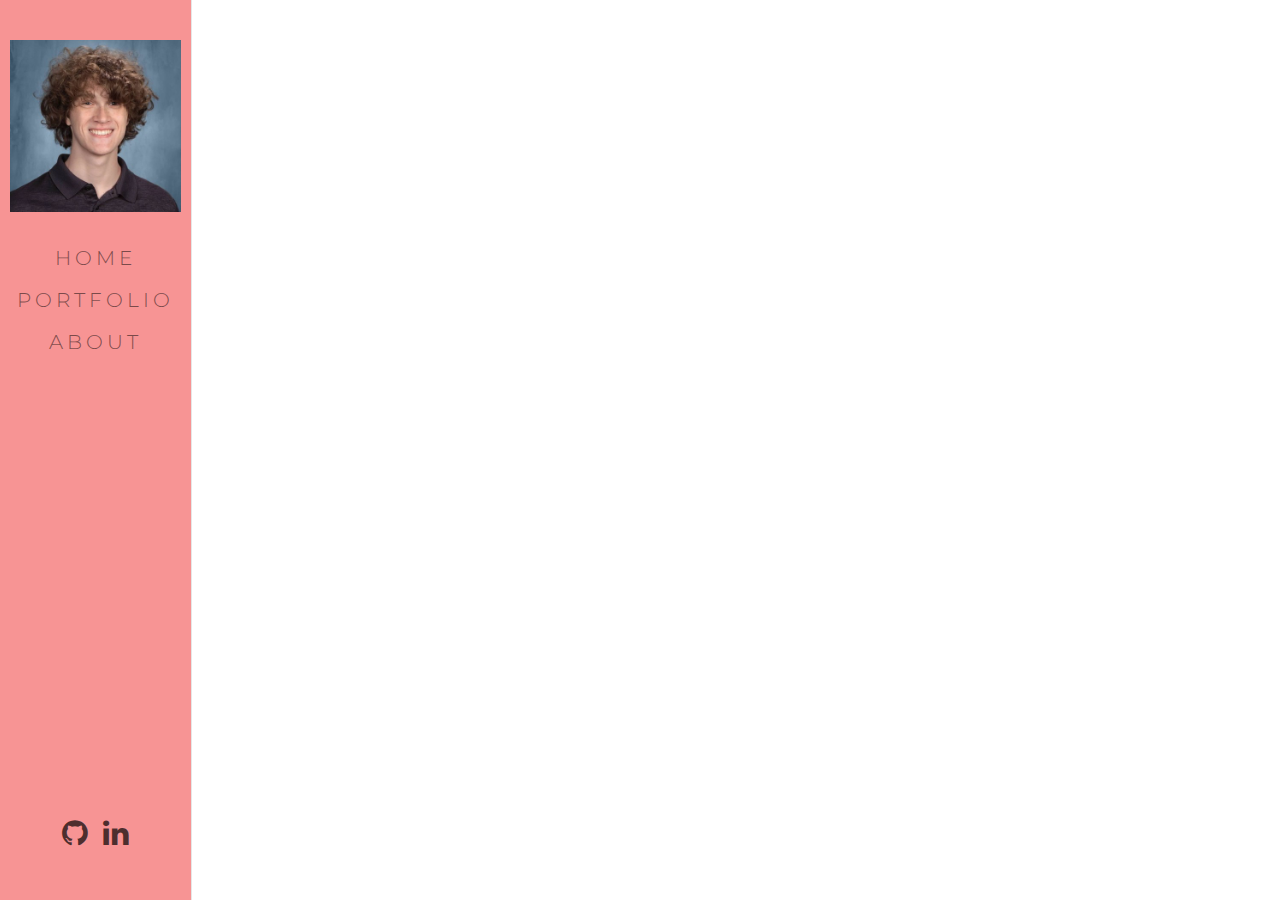
==== 222-project.html @ 2999e1e9 "remove work.html" ====
<!DOCTYPE html>
<!--[if lt IE 7]>      <html class="no-js lt-ie9 lt-ie8 lt-ie7"> <![endif]-->
<!--[if IE 7]>         <html class="no-js lt-ie9 lt-ie8"> <![endif]-->
<!--[if IE 8]>         <html class="no-js lt-ie9"> <![endif]-->
<!--[if gt IE 8]><!-->
<html class="no-js"> <!--<![endif]-->

<head>
    <meta charset="utf-8">
    <meta http-equiv="X-UA-Compatible" content="IE=edge">
    <title>Spencer Smith Portfolio</title>
    <meta name="viewport" content="width=device-width, initial-scale=1">
    <meta name="description" content="" />

    <!-- Facebook and Twitter integration -->
    <meta property="og:title" content="" />
    <meta property="og:image" content="" />
    <meta property="og:url" content="" />
    <meta property="og:site_name" content="" />
    <meta property="og:description" content="" />
    <meta name="twitter:title" content="" />
    <meta name="twitter:image" content="" />
    <meta name="twitter:url" content="" />
    <meta name="twitter:card" content="" />

    <!-- Place favicon.ico and apple-touch-icon.png in the root directory -->
    <link rel="shortcut icon" href="favicon.ico">

    <link href='https://fonts.googleapis.com/css?family=Roboto:400,300,600,400italic,700' rel='stylesheet'
        type='text/css'>
    <link href='https://fonts.googleapis.com/css?family=Montserrat:400,700' rel='stylesheet' type='text/css'>

    <!-- Animate.css -->
    <link rel="stylesheet" href="css/animate.css">
    <!-- Icomoon Icon Fonts-->
    <link rel="stylesheet" href="css/icomoon.css">
    <!-- Bootstrap  -->
    <link rel="stylesheet" href="css/bootstrap.css">
    <!-- Owl Carousel -->
    <link rel="stylesheet" href="css/owl.carousel.min.css">
    <link rel="stylesheet" href="css/owl.theme.default.min.css">
    <!-- Theme style  -->
    <link rel="stylesheet" href="css/style.css">

    <!-- Modernizr JS -->
    <script src="js/modernizr-2.6.2.min.js"></script>
    <!-- FOR IE9 below -->
    <!--[if lt IE 9]>
	<script src="js/respond.min.js"></script>
	<![endif]-->

</head>

<body>

    <div id="fh5co-page">
        <a href="#" class="js-fh5co-nav-toggle fh5co-nav-toggle"><i></i></a>
        <aside id="fh5co-aside" role="complementary" class="border js-fullheight">

            <h1 id="ssmith-photo"><a href="index.html"><img src="images/ssmith.jpg" width="90%"
                        alt="Spencer Smith Photo"></a>
            </h1>
            <nav id="fh5co-main-menu" role="navigation">
                <ul>
                    <li><a href="index.html">Home</a></li>
                    <li><a href="portfolio.html">Portfolio</a></li>
                    <li><a href="about.html">About</a></li>
                </ul>
            </nav>

            <div class="fh5co-footer">
                <ul>
                    <li><a href="https://github.com/spencersmith24" target="_blank"><i class="icon-github"></i></a></li>
                    <li><a href="https://www.linkedin.com/in/spencersmith24/" target="_blank"><i
                                class="icon-linkedin"></i></a></li>
                </ul>
            </div>

        </aside>

        <div id="fh5co-main">

            <div class="fh5co-narrow-content">
                <div class="row">

                    <div class="col-md-12 animate-box" data-animate-effect="fadeInLeft">
                        <figure class="text-center">
                            <div class="scroll-container">
                                <video width="100%" height="100%" controls>
                                    <source src="roomAnimation/spencer_smith_art210_final_video.mp4" type="video/mp4">
                            </div>
                        </figure>
                    </div>

                    <div class="col-md-8 col-md-offset-2 animate-box" data-animate-effect="fadeInLeft">

                        <div class="col-md-9 col-md-push-3">
                            <h1>ART210 Room Animation</h1>
                            <p>This is a simple animation made using Maya and Premiere Pro.</p>

                            <p>The camera enters the room through the window, showcasing the desk. On the desk is a
                                penicl holder, a lamp, a succulent, and a lightsaber.</p>
                        </div>

                        <div class="col-md-3 col-md-pull-9 fh5co-services">
                            <h3>Services</h3>
                            <ul>
                                <li>3D Modeling</li>
                                <li>Animation</li>
                                <li>Texturing</li>
                            </ul>
                        </div>

                    </div>
                </div>

                <div class="row work-pagination animate-box" data-animate-effect="fadeInLeft">
                    <div class="col-md-8 col-md-offset-2 col-sm-12 col-sm-offset-0">

                        <div class="col-md-4 col-sm-4 col-xs-4 text-center">
                            <a href="#"><i class="icon-long-arrow-left"></i> <span>Previous Project</span></a>
                        </div>
                        <div class="col-md-4 col-sm-4 col-xs-4 text-center">
                            <a href="#"><i class="icon-th-large"></i></a>
                        </div>
                        <div class="col-md-4 col-sm-4 col-xs-4 text-center">
                            <a href="#"><span>Next Project</span> <i class="icon-long-arrow-right"></i></a>
                        </div>
                    </div>
                </div>

            </div>
        </div>
    </div>

    <!-- jQuery -->
    <script src="js/jquery.min.js"></script>
    <!-- jQuery Easing -->
    <script src="js/jquery.easing.1.3.js"></script>
    <!-- Bootstrap -->
    <script src="js/bootstrap.min.js"></script>
    <!-- Carousel -->
    <script src="js/owl.carousel.min.js"></script>
    <!-- Stellar -->
    <script src="js/jquery.stellar.min.js"></script>
    <!-- Waypoints -->
    <script src="js/jquery.waypoints.min.js"></script>
    <!-- Counters -->
    <script src="js/jquery.countTo.js"></script>


    <!-- MAIN JS -->
    <script src="js/main.js"></script>

</body>

</html>
---- css/icomoon.css ----
@font-face {
    font-family: 'icomoon';
    src:    url('../fonts/icomoon/icomoon.eot?195opb');
    src:    url('../fonts/icomoon/icomoon.eot?195opb#iefix') format('embedded-opentype'),
        url('../fonts/icomoon/icomoon.ttf?195opb') format('truetype'),
        url('../fonts/icomoon/icomoon.woff?195opb') format('woff'),
        url('../fonts/icomoon/icomoon.svg?195opb#icomoon') format('svg');
    font-weight: normal;
    font-style: normal;
}

[class^="icon-"], [class*=" icon-"] {
    /* use !important to prevent issues with browser extensions that change fonts */
    font-family: 'icomoon' !important;
    speak: none;
    font-style: normal;
    font-weight: normal;
    font-variant: normal;
    text-transform: none;
    line-height: 1;

    /* Better Font Rendering =========== */
    -webkit-font-smoothing: antialiased;
    -moz-osx-font-smoothing: grayscale;
}

.icon-glass:before {
    content: "\f000";
}
.icon-music:before {
    content: "\f001";
}
.icon-search:before {
    content: "\f002";
}
.icon-envelope-o:before {
    content: "\f003";
}
.icon-heart:before {
    content: "\f004";
}
.icon-star:before {
    content: "\f005";
}
.icon-star-o:before {
    content: "\f006";
}
.icon-user:before {
    content: "\f007";
}
.icon-film:before {
    content: "\f008";
}
.icon-th-large:before {
    content: "\f009";
}
.icon-th:before {
    content: "\f00a";
}
.icon-th-list:before {
    content: "\f00b";
}
.icon-check:before {
    content: "\f00c";
}
.icon-close:before {
    content: "\f00d";
}
.icon-remove:before {
    content: "\f00d";
}
.icon-times:before {
    content: "\f00d";
}
.icon-search-plus:before {
    content: "\f00e";
}
.icon-search-minus:before {
    content: "\f010";
}
.icon-power-off:before {
    content: "\f011";
}
.icon-signal:before {
    content: "\f012";
}
.icon-cog:before {
    content: "\f013";
}
.icon-gear:before {
    content: "\f013";
}
.icon-trash-o:before {
    content: "\f014";
}
.icon-home:before {
    content: "\f015";
}
.icon-file-o:before {
    content: "\f016";
}
.icon-clock-o:before {
    content: "\f017";
}
.icon-road:before {
    content: "\f018";
}
.icon-download:before {
    content: "\f019";
}
.icon-arrow-circle-o-down:before {
    content: "\f01a";
}
.icon-arrow-circle-o-up:before {
    content: "\f01b";
}
.icon-inbox:before {
    content: "\f01c";
}
.icon-play-circle-o:before {
    content: "\f01d";
}
.icon-repeat:before {
    content: "\f01e";
}
.icon-rotate-right:before {
    content: "\f01e";
}
.icon-refresh:before {
    content: "\f021";
}
.icon-list-alt:before {
    content: "\f022";
}
.icon-lock:before {
    content: "\f023";
}
.icon-flag:before {
    content: "\f024";
}
.icon-headphones:before {
    content: "\f025";
}
.icon-volume-off:before {
    content: "\f026";
}
.icon-volume-down:before {
    content: "\f027";
}
.icon-volume-up:before {
    content: "\f028";
}
.icon-qrcode:before {
    content: "\f029";
}
.icon-barcode:before {
    content: "\f02a";
}
.icon-tag:before {
    content: "\f02b";
}
.icon-tags:before {
    content: "\f02c";
}
.icon-book:before {
    content: "\f02d";
}
.icon-bookmark:before {
    content: "\f02e";
}
.icon-print:before {
    content: "\f02f";
}
.icon-camera:before {
    content: "\f030";
}
.icon-font:before {
    content: "\f031";
}
.icon-bold:before {
    content: "\f032";
}
.icon-italic:before {
    content: "\f033";
}
.icon-text-height:before {
    content: "\f034";
}
.icon-text-width:before {
    content: "\f035";
}
.icon-align-left:before {
    content: "\f036";
}
.icon-align-center:before {
    content: "\f037";
}
.icon-align-right:before {
    content: "\f038";
}
.icon-align-justify:before {
    content: "\f039";
}
.icon-list:before {
    content: "\f03a";
}
.icon-dedent:before {
    content: "\f03b";
}
.icon-outdent:before {
    content: "\f03b";
}
.icon-indent:before {
    content: "\f03c";
}
.icon-video-camera:before {
    content: "\f03d";
}
.icon-image:before {
    content: "\f03e";
}
.icon-photo:before {
    content: "\f03e";
}
.icon-picture-o:before {
    content: "\f03e";
}
.icon-pencil:before {
    content: "\f040";
}
.icon-map-marker:before {
    content: "\f041";
}
.icon-adjust:before {
    content: "\f042";
}
.icon-tint:before {
    content: "\f043";
}
.icon-edit:before {
    content: "\f044";
}
.icon-pencil-square-o:before {
    content: "\f044";
}
.icon-share-square-o:before {
    content: "\f045";
}
.icon-check-square-o:before {
    content: "\f046";
}
.icon-arrows:before {
    content: "\f047";
}
.icon-step-backward:before {
    content: "\f048";
}
.icon-fast-backward:before {
    content: "\f049";
}
.icon-backward:before {
    content: "\f04a";
}
.icon-play:before {
    content: "\f04b";
}
.icon-pause:before {
    content: "\f04c";
}
.icon-stop:before {
    content: "\f04d";
}
.icon-forward:before {
    content: "\f04e";
}
.icon-fast-forward:before {
    content: "\f050";
}
.icon-step-forward:before {
    content: "\f051";
}
.icon-eject:before {
    content: "\f052";
}
.icon-chevron-left:before {
    content: "\f053";
}
.icon-chevron-right:before {
    content: "\f054";
}
.icon-plus-circle:before {
    content: "\f055";
}
.icon-minus-circle:before {
    content: "\f056";
}
.icon-times-circle:before {
    content: "\f057";
}
.icon-check-circle:before {
    content: "\f058";
}
.icon-question-circle:before {
    content: "\f059";
}
.icon-info-circle:before {
    content: "\f05a";
}
.icon-crosshairs:before {
    content: "\f05b";
}
.icon-times-circle-o:before {
    content: "\f05c";
}
.icon-check-circle-o:before {
    content: "\f05d";
}
.icon-ban:before {
    content: "\f05e";
}
.icon-arrow-left:before {
    content: "\f060";
}
.icon-arrow-right:before {
    content: "\f061";
}
.icon-arrow-up:before {
    content: "\f062";
}
.icon-arrow-down:before {
    content: "\f063";
}
.icon-mail-forward:before {
    content: "\f064";
}
.icon-share:before {
    content: "\f064";
}
.icon-expand:before {
    content: "\f065";
}
.icon-compress:before {
    content: "\f066";
}
.icon-plus:before {
    content: "\f067";
}
.icon-minus:before {
    content: "\f068";
}
.icon-asterisk:before {
    content: "\f069";
}
.icon-exclamation-circle:before {
    content: "\f06a";
}
.icon-gift:before {
    content: "\f06b";
}
.icon-leaf:before {
    content: "\f06c";
}
.icon-fire:before {
    content: "\f06d";
}
.icon-eye:before {
    content: "\f06e";
}
.icon-eye-slash:before {
    content: "\f070";
}
.icon-exclamation-triangle:before {
    content: "\f071";
}
.icon-warning:before {
    content: "\f071";
}
.icon-plane:before {
    content: "\f072";
}
.icon-calendar:before {
    content: "\f073";
}
.icon-random:before {
    content: "\f074";
}
.icon-comment:before {
    content: "\f075";
}
.icon-magnet:before {
    content: "\f076";
}
.icon-chevron-up:before {
    content: "\f077";
}
.icon-chevron-down:before {
    content: "\f078";
}
.icon-retweet:before {
    content: "\f079";
}
.icon-shopping-cart:before {
    content: "\f07a";
}
.icon-folder:before {
    content: "\f07b";
}
.icon-folder-open:before {
    content: "\f07c";
}
.icon-arrows-v:before {
    content: "\f07d";
}
.icon-arrows-h:before {
    content: "\f07e";
}
.icon-bar-chart:before {
    content: "\f080";
}
.icon-bar-chart-o:before {
    content: "\f080";
}
.icon-twitter-square:before {
    content: "\f081";
}
.icon-facebook-square:before {
    content: "\f082";
}
.icon-camera-retro:before {
    content: "\f083";
}
.icon-key:before {
    content: "\f084";
}
.icon-cogs:before {
    content: "\f085";
}
.icon-gears:before {
    content: "\f085";
}
.icon-comments:before {
    content: "\f086";
}
.icon-thumbs-o-up:before {
    content: "\f087";
}
.icon-thumbs-o-down:before {
    content: "\f088";
}
.icon-star-half:before {
    content: "\f089";
}
.icon-heart-o:before {
    content: "\f08a";
}
.icon-sign-out:before {
    content: "\f08b";
}
.icon-linkedin-square:before {
    content: "\f08c";
}
.icon-thumb-tack:before {
    content: "\f08d";
}
.icon-external-link:before {
    content: "\f08e";
}
.icon-sign-in:before {
    content: "\f090";
}
.icon-trophy:before {
    content: "\f091";
}
.icon-github-square:before {
    content: "\f092";
}
.icon-upload:before {
    content: "\f093";
}
.icon-lemon-o:before {
    content: "\f094";
}
.icon-phone:before {
    content: "\f095";
}
.icon-square-o:before {
    content: "\f096";
}
.icon-bookmark-o:before {
    content: "\f097";
}
.icon-phone-square:before {
    content: "\f098";
}
.icon-twitter:before {
    content: "\f099";
}
.icon-facebook:before {
    content: "\f09a";
}
.icon-facebook-f:before {
    content: "\f09a";
}
.icon-github:before {
    content: "\f09b";
}
.icon-unlock:before {
    content: "\f09c";
}
.icon-credit-card:before {
    content: "\f09d";
}
.icon-feed:before {
    content: "\f09e";
}
.icon-rss:before {
    content: "\f09e";
}
.icon-hdd-o:before {
    content: "\f0a0";
}
.icon-bullhorn:before {
    content: "\f0a1";
}
.icon-bell-o:before {
    content: "\f0a2";
}
.icon-certificate:before {
    content: "\f0a3";
}
.icon-hand-o-right:before {
    content: "\f0a4";
}
.icon-hand-o-left:before {
    content: "\f0a5";
}
.icon-hand-o-up:before {
    content: "\f0a6";
}
.icon-hand-o-down:before {
    content: "\f0a7";
}
.icon-arrow-circle-left:before {
    content: "\f0a8";
}
.icon-arrow-circle-right:before {
    content: "\f0a9";
}
.icon-arrow-circle-up:before {
    content: "\f0aa";
}
.icon-arrow-circle-down:before {
    content: "\f0ab";
}
.icon-globe:before {
    content: "\f0ac";
}
.icon-wrench:before {
    content: "\f0ad";
}
.icon-tasks:before {
    content: "\f0ae";
}
.icon-filter:before {
    content: "\f0b0";
}
.icon-briefcase:before {
    content: "\f0b1";
}
.icon-arrows-alt:before {
    content: "\f0b2";
}
.icon-group:before {
    content: "\f0c0";
}
.icon-users:before {
    content: "\f0c0";
}
.icon-chain:before {
    content: "\f0c1";
}
.icon-link:before {
    content: "\f0c1";
}
.icon-cloud:before {
    content: "\f0c2";
}
.icon-flask:before {
    content: "\f0c3";
}
.icon-cut:before {
    content: "\f0c4";
}
.icon-scissors:before {
    content: "\f0c4";
}
.icon-copy:before {
    content: "\f0c5";
}
.icon-files-o:before {
    content: "\f0c5";
}
.icon-paperclip:before {
    content: "\f0c6";
}
.icon-floppy-o:before {
    content: "\f0c7";
}
.icon-save:before {
    content: "\f0c7";
}
.icon-square:before {
    content: "\f0c8";
}
.icon-bars:before {
    content: "\f0c9";
}
.icon-navicon:before {
    content: "\f0c9";
}
.icon-reorder:before {
    content: "\f0c9";
}
.icon-list-ul:before {
    content: "\f0ca";
}
.icon-list-ol:before {
    content: "\f0cb";
}
.icon-strikethrough:before {
    content: "\f0cc";
}
.icon-underline:before {
    content: "\f0cd";
}
.icon-table:before {
    content: "\f0ce";
}
.icon-magic:before {
    content: "\f0d0";
}
.icon-truck:before {
    content: "\f0d1";
}
.icon-pinterest:before {
    content: "\f0d2";
}
.icon-pinterest-square:before {
    content: "\f0d3";
}
.icon-google-plus-square:before {
    content: "\f0d4";
}
.icon-google-plus:before {
    content: "\f0d5";
}
.icon-money:before {
    content: "\f0d6";
}
.icon-caret-down:before {
    content: "\f0d7";
}
.icon-caret-up:before {
    content: "\f0d8";
}
.icon-caret-left:before {
    content: "\f0d9";
}
.icon-caret-right:before {
    content: "\f0da";
}
.icon-columns:before {
    content: "\f0db";
}
.icon-sort:before {
    content: "\f0dc";
}
.icon-unsorted:before {
    content: "\f0dc";
}
.icon-sort-desc:before {
    content: "\f0dd";
}
.icon-sort-down:before {
    content: "\f0dd";
}
.icon-sort-asc:before {
    content: "\f0de";
}
.icon-sort-up:before {
    content: "\f0de";
}
.icon-envelope:before {
    content: "\f0e0";
}
.icon-linkedin:before {
    content: "\f0e1";
}
.icon-rotate-left:before {
    content: "\f0e2";
}
.icon-undo:before {
    content: "\f0e2";
}
.icon-gavel:before {
    content: "\f0e3";
}
.icon-legal:before {
    content: "\f0e3";
}
.icon-dashboard:before {
    content: "\f0e4";
}
.icon-tachometer:before {
    content: "\f0e4";
}
.icon-comment-o:before {
    content: "\f0e5";
}
.icon-comments-o:before {
    content: "\f0e6";
}
.icon-bolt:before {
    content: "\f0e7";
}
.icon-flash:before {
    content: "\f0e7";
}
.icon-sitemap:before {
    content: "\f0e8";
}
.icon-umbrella:before {
    content: "\f0e9";
}
.icon-clipboard:before {
    content: "\f0ea";
}
.icon-paste:before {
    content: "\f0ea";
}
.icon-lightbulb-o:before {
    content: "\f0eb";
}
.icon-exchange:before {
    content: "\f0ec";
}
.icon-cloud-download:before {
    content: "\f0ed";
}
.icon-cloud-upload:before {
    content: "\f0ee";
}
.icon-user-md:before {
    content: "\f0f0";
}
.icon-stethoscope:before {
    content: "\f0f1";
}
.icon-suitcase:before {
    content: "\f0f2";
}
.icon-bell:before {
    content: "\f0f3";
}
.icon-coffee:before {
    content: "\f0f4";
}
.icon-cutlery:before {
    content: "\f0f5";
}
.icon-file-text-o:before {
    content: "\f0f6";
}
.icon-building-o:before {
    content: "\f0f7";
}
.icon-hospital-o:before {
    content: "\f0f8";
}
.icon-ambulance:before {
    content: "\f0f9";
}
.icon-medkit:before {
    content: "\f0fa";
}
.icon-fighter-jet:before {
    content: "\f0fb";
}
.icon-beer:before {
    content: "\f0fc";
}
.icon-h-square:before {
    content: "\f0fd";
}
.icon-plus-square:before {
    content: "\f0fe";
}
.icon-angle-double-left:before {
    content: "\f100";
}
.icon-angle-double-right:before {
    content: "\f101";
}
.icon-angle-double-up:before {
    content: "\f102";
}
.icon-angle-double-down:before {
    content: "\f103";
}
.icon-angle-left:before {
    content: "\f104";
}
.icon-angle-right:before {
    content: "\f105";
}
.icon-angle-up:before {
    content: "\f106";
}
.icon-angle-down:before {
    content: "\f107";
}
.icon-desktop:before {
    content: "\f108";
}
.icon-laptop:before {
    content: "\f109";
}
.icon-tablet:before {
    content: "\f10a";
}
.icon-mobile:before {
    content: "\f10b";
}
.icon-mobile-phone:before {
    content: "\f10b";
}
.icon-circle-o:before {
    content: "\f10c";
}
.icon-quote-left:before {
    content: "\f10d";
}
.icon-quote-right:before {
    content: "\f10e";
}
.icon-spinner:before {
    content: "\f110";
}
.icon-circle:before {
    content: "\f111";
}
.icon-mail-reply:before {
    content: "\f112";
}
.icon-reply:before {
    content: "\f112";
}
.icon-github-alt:before {
    content: "\f113";
}
.icon-folder-o:before {
    content: "\f114";
}
.icon-folder-open-o:before {
    content: "\f115";
}
.icon-smile-o:before {
    content: "\f118";
}
.icon-frown-o:before {
    content: "\f119";
}
.icon-meh-o:before {
    content: "\f11a";
}
.icon-gamepad:before {
    content: "\f11b";
}
.icon-keyboard-o:before {
    content: "\f11c";
}
.icon-flag-o:before {
    content: "\f11d";
}
.icon-flag-checkered:before {
    content: "\f11e";
}
.icon-terminal:before {
    content: "\f120";
}
.icon-code:before {
    content: "\f121";
}
.icon-mail-reply-all:before {
    content: "\f122";
}
.icon-reply-all:before {
    content: "\f122";
}
.icon-star-half-empty:before {
    content: "\f123";
}
.icon-star-half-full:before {
    content: "\f123";
}
.icon-star-half-o:before {
    content: "\f123";
}
.icon-location-arrow:before {
    content: "\f124";
}
.icon-crop:before {
    content: "\f125";
}
.icon-code-fork:before {
    content: "\f126";
}
.icon-chain-broken:before {
    content: "\f127";
}
.icon-unlink:before {
    content: "\f127";
}
.icon-question:before {
    content: "\f128";
}
.icon-info:before {
    content: "\f129";
}
.icon-exclamation:before {
    content: "\f12a";
}
.icon-superscript:before {
    content: "\f12b";
}
.icon-subscript:before {
    content: "\f12c";
}
.icon-eraser:before {
    content: "\f12d";
}
.icon-puzzle-piece:before {
    content: "\f12e";
}
.icon-microphone:before {
    content: "\f130";
}
.icon-microphone-slash:before {
    content: "\f131";
}
.icon-shield:before {
    content: "\f132";
}
.icon-calendar-o:before {
    content: "\f133";
}
.icon-fire-extinguisher:before {
    content: "\f134";
}
.icon-rocket:before {
    content: "\f135";
}
.icon-maxcdn:before {
    content: "\f136";
}
.icon-chevron-circle-left:before {
    content: "\f137";
}
.icon-chevron-circle-right:before {
    content: "\f138";
}
.icon-chevron-circle-up:before {
    content: "\f139";
}
.icon-chevron-circle-down:before {
    content: "\f13a";
}
.icon-html5:before {
    content: "\f13b";
}
.icon-css3:before {
    content: "\f13c";
}
.icon-anchor:before {
    content: "\f13d";
}
.icon-unlock-alt:before {
    content: "\f13e";
}
.icon-bullseye:before {
    content: "\f140";
}
.icon-ellipsis-h:before {
    content: "\f141";
}
.icon-ellipsis-v:before {
    content: "\f142";
}
.icon-rss-square:before {
    content: "\f143";
}
.icon-play-circle:before {
    content: "\f144";
}
.icon-ticket:before {
    content: "\f145";
}
.icon-minus-square:before {
    content: "\f146";
}
.icon-minus-square-o:before {
    content: "\f147";
}
.icon-level-up:before {
    content: "\f148";
}
.icon-level-down:before {
    content: "\f149";
}
.icon-check-square:before {
    content: "\f14a";
}
.icon-pencil-square:before {
    content: "\f14b";
}
.icon-external-link-square:before {
    content: "\f14c";
}
.icon-share-square:before {
    content: "\f14d";
}
.icon-compass:before {
    content: "\f14e";
}
.icon-caret-square-o-down:before {
    content: "\f150";
}
.icon-toggle-down:before {
    content: "\f150";
}
.icon-caret-square-o-up:before {
    content: "\f151";
}
.icon-toggle-up:before {
    content: "\f151";
}
.icon-caret-square-o-right:before {
    content: "\f152";
}
.icon-toggle-right:before {
    content: "\f152";
}
.icon-eur:before {
    content: "\f153";
}
.icon-euro:before {
    content: "\f153";
}
.icon-gbp:before {
    content: "\f154";
}
.icon-dollar:before {
    content: "\f155";
}
.icon-usd:before {
    content: "\f155";
}
.icon-inr:before {
    content: "\f156";
}
.icon-rupee:before {
    content: "\f156";
}
.icon-cny:before {
    content: "\f157";
}
.icon-jpy:before {
    content: "\f157";
}
.icon-rmb:before {
    content: "\f157";
}
.icon-yen:before {
    content: "\f157";
}
.icon-rouble:before {
    content: "\f158";
}
.icon-rub:before {
    content: "\f158";
}
.icon-ruble:before {
    content: "\f158";
}
.icon-krw:before {
    content: "\f159";
}
.icon-won:before {
    content: "\f159";
}
.icon-bitcoin:before {
    content: "\f15a";
}
.icon-btc:before {
    content: "\f15a";
}
.icon-file:before {
    content: "\f15b";
}
.icon-file-text:before {
    content: "\f15c";
}
.icon-sort-alpha-asc:before {
    content: "\f15d";
}
.icon-sort-alpha-desc:before {
    content: "\f15e";
}
.icon-sort-amount-asc:before {
    content: "\f160";
}
.icon-sort-amount-desc:before {
    content: "\f161";
}
.icon-sort-numeric-asc:before {
    content: "\f162";
}
.icon-sort-numeric-desc:before {
    content: "\f163";
}
.icon-thumbs-up:before {
    content: "\f164";
}
.icon-thumbs-down:before {
    content: "\f165";
}
.icon-youtube-square:before {
    content: "\f166";
}
.icon-youtube:before {
    content: "\f167";
}
.icon-xing:before {
    content: "\f168";
}
.icon-xing-square:before {
    content: "\f169";
}
.icon-youtube-play:before {
    content: "\f16a";
}
.icon-dropbox:before {
    content: "\f16b";
}
.icon-stack-overflow:before {
    content: "\f16c";
}
.icon-instagram:before {
    content: "\f16d";
}
.icon-flickr:before {
    content: "\f16e";
}
.icon-adn:before {
    content: "\f170";
}
.icon-bitbucket:before {
    content: "\f171";
}
.icon-bitbucket-square:before {
    content: "\f172";
}
.icon-tumblr:before {
    content: "\f173";
}
.icon-tumblr-square:before {
    content: "\f174";
}
.icon-long-arrow-down:before {
    content: "\f175";
}
.icon-long-arrow-up:before {
    content: "\f176";
}
.icon-long-arrow-left:before {
    content: "\f177";
}
.icon-long-arrow-right:before {
    content: "\f178";
}
.icon-apple:before {
    content: "\f179";
}
.icon-windows:before {
    content: "\f17a";
}
.icon-android:before {
    content: "\f17b";
}
.icon-linux:before {
    content: "\f17c";
}
.icon-dribbble:before {
    content: "\f17d";
}
.icon-skype:before {
    content: "\f17e";
}
.icon-foursquare:before {
    content: "\f180";
}
.icon-trello:before {
    content: "\f181";
}
.icon-female:before {
    content: "\f182";
}
.icon-male:before {
    content: "\f183";
}
.icon-gittip:before {
    content: "\f184";
}
.icon-gratipay:before {
    content: "\f184";
}
.icon-sun-o:before {
    content: "\f185";
}
.icon-moon-o:before {
    content: "\f186";
}
.icon-archive:before {
    content: "\f187";
}
.icon-bug:before {
    content: "\f188";
}
.icon-vk:before {
    content: "\f189";
}
.icon-weibo:before {
    content: "\f18a";
}
.icon-renren:before {
    content: "\f18b";
}
.icon-pagelines:before {
    content: "\f18c";
}
.icon-stack-exchange:before {
    content: "\f18d";
}
.icon-arrow-circle-o-right:before {
    content: "\f18e";
}
.icon-arrow-circle-o-left:before {
    content: "\f190";
}
.icon-caret-square-o-left:before {
    content: "\f191";
}
.icon-toggle-left:before {
    content: "\f191";
}
.icon-dot-circle-o:before {
    content: "\f192";
}
.icon-wheelchair:before {
    content: "\f193";
}
.icon-vimeo-square:before {
    content: "\f194";
}
.icon-try:before {
    content: "\f195";
}
.icon-turkish-lira:before {
    content: "\f195";
}
.icon-plus-square-o:before {
    content: "\f196";
}
.icon-space-shuttle:before {
    content: "\f197";
}
.icon-slack:before {
    content: "\f198";
}
.icon-envelope-square:before {
    content: "\f199";
}
.icon-wordpress:before {
    content: "\f19a";
}
.icon-openid:before {
    content: "\f19b";
}
.icon-bank:before {
    content: "\f19c";
}
.icon-institution:before {
    content: "\f19c";
}
.icon-university:before {
    content: "\f19c";
}
.icon-graduation-cap:before {
    content: "\f19d";
}
.icon-mortar-board:before {
    content: "\f19d";
}
.icon-yahoo:before {
    content: "\f19e";
}
.icon-google:before {
    content: "\f1a0";
}
.icon-reddit:before {
    content: "\f1a1";
}
.icon-reddit-square:before {
    content: "\f1a2";
}
.icon-stumbleupon-circle:before {
    content: "\f1a3";
}
.icon-stumbleupon:before {
    content: "\f1a4";
}
.icon-delicious:before {
    content: "\f1a5";
}
.icon-digg:before {
    content: "\f1a6";
}
.icon-pied-piper-pp:before {
    content: "\f1a7";
}
.icon-pied-piper-alt:before {
    content: "\f1a8";
}
.icon-drupal:before {
    content: "\f1a9";
}
.icon-joomla:before {
    content: "\f1aa";
}
.icon-language:before {
    content: "\f1ab";
}
.icon-fax:before {
    content: "\f1ac";
}
.icon-building:before {
    content: "\f1ad";
}
.icon-child:before {
    content: "\f1ae";
}
.icon-paw:before {
    content: "\f1b0";
}
.icon-spoon:before {
    content: "\f1b1";
}
.icon-cube:before {
    content: "\f1b2";
}
.icon-cubes:before {
    content: "\f1b3";
}
.icon-behance:before {
    content: "\f1b4";
}
.icon-behance-square:before {
    content: "\f1b5";
}
.icon-steam:before {
    content: "\f1b6";
}
.icon-steam-square:before {
    content: "\f1b7";
}
.icon-recycle:before {
    content: "\f1b8";
}
.icon-automobile:before {
    content: "\f1b9";
}
.icon-car:before {
    content: "\f1b9";
}
.icon-cab:before {
    content: "\f1ba";
}
.icon-taxi:before {
    content: "\f1ba";
}
.icon-tree:before {
    content: "\f1bb";
}
.icon-spotify:before {
    content: "\f1bc";
}
.icon-deviantart:before {
    content: "\f1bd";
}
.icon-soundcloud:before {
    content: "\f1be";
}
.icon-database:before {
    content: "\f1c0";
}
.icon-file-pdf-o:before {
    content: "\f1c1";
}
.icon-file-word-o:before {
    content: "\f1c2";
}
.icon-file-excel-o:before {
    content: "\f1c3";
}
.icon-file-powerpoint-o:before {
    content: "\f1c4";
}
.icon-file-image-o:before {
    content: "\f1c5";
}
.icon-file-photo-o:before {
    content: "\f1c5";
}
.icon-file-picture-o:before {
    content: "\f1c5";
}
.icon-file-archive-o:before {
    content: "\f1c6";
}
.icon-file-zip-o:before {
    content: "\f1c6";
}
.icon-file-audio-o:before {
    content: "\f1c7";
}
.icon-file-sound-o:before {
    content: "\f1c7";
}
.icon-file-movie-o:before {
    content: "\f1c8";
}
.icon-file-video-o:before {
    content: "\f1c8";
}
.icon-file-code-o:before {
    content: "\f1c9";
}
.icon-vine:before {
    content: "\f1ca";
}
.icon-codepen:before {
    content: "\f1cb";
}
.icon-jsfiddle:before {
    content: "\f1cc";
}
.icon-life-bouy:before {
    content: "\f1cd";
}
.icon-life-buoy:before {
    content: "\f1cd";
}
.icon-life-ring:before {
    content: "\f1cd";
}
.icon-life-saver:before {
    content: "\f1cd";
}
.icon-support:before {
    content: "\f1cd";
}
.icon-circle-o-notch:before {
    content: "\f1ce";
}
.icon-ra:before {
    content: "\f1d0";
}
.icon-rebel:before {
    content: "\f1d0";
}
.icon-resistance:before {
    content: "\f1d0";
}
.icon-empire:before {
    content: "\f1d1";
}
.icon-ge:before {
    content: "\f1d1";
}
.icon-git-square:before {
    content: "\f1d2";
}
.icon-git:before {
    content: "\f1d3";
}
.icon-hacker-news:before {
    content: "\f1d4";
}
.icon-y-combinator-square:before {
    content: "\f1d4";
}
.icon-yc-square:before {
    content: "\f1d4";
}
.icon-tencent-weibo:before {
    content: "\f1d5";
}
.icon-qq:before {
    content: "\f1d6";
}
.icon-wechat:before {
    content: "\f1d7";
}
.icon-weixin:before {
    content: "\f1d7";
}
.icon-paper-plane:before {
    content: "\f1d8";
}
.icon-send:before {
    content: "\f1d8";
}
.icon-paper-plane-o:before {
    content: "\f1d9";
}
.icon-send-o:before {
    content: "\f1d9";
}
.icon-history:before {
    content: "\f1da";
}
.icon-circle-thin:before {
    content: "\f1db";
}
.icon-header:before {
    content: "\f1dc";
}
.icon-paragraph:before {
    content: "\f1dd";
}
.icon-sliders:before {
    content: "\f1de";
}
.icon-share-alt:before {
    content: "\f1e0";
}
.icon-share-alt-square:before {
    content: "\f1e1";
}
.icon-bomb:before {
    content: "\f1e2";
}
.icon-futbol-o:before {
    content: "\f1e3";
}
.icon-soccer-ball-o:before {
    content: "\f1e3";
}
.icon-tty:before {
    content: "\f1e4";
}
.icon-binoculars:before {
    content: "\f1e5";
}
.icon-plug:before {
    content: "\f1e6";
}
.icon-slideshare:before {
    content: "\f1e7";
}
.icon-twitch:before {
    content: "\f1e8";
}
.icon-yelp:before {
    content: "\f1e9";
}
.icon-newspaper-o:before {
    content: "\f1ea";
}
.icon-wifi:before {
    content: "\f1eb";
}
.icon-calculator:before {
    content: "\f1ec";
}
.icon-paypal:before {
    content: "\f1ed";
}
.icon-google-wallet:before {
    content: "\f1ee";
}
.icon-cc-visa:before {
    content: "\f1f0";
}
.icon-cc-mastercard:before {
    content: "\f1f1";
}
.icon-cc-discover:before {
    content: "\f1f2";
}
.icon-cc-amex:before {
    content: "\f1f3";
}
.icon-cc-paypal:before {
    content: "\f1f4";
}
.icon-cc-stripe:before {
    content: "\f1f5";
}
.icon-bell-slash:before {
    content: "\f1f6";
}
.icon-bell-slash-o:before {
    content: "\f1f7";
}
.icon-trash:before {
    content: "\f1f8";
}
.icon-copyright:before {
    content: "\f1f9";
}
.icon-at:before {
    content: "\f1fa";
}
.icon-eyedropper:before {
    content: "\f1fb";
}
.icon-paint-brush:before {
    content: "\f1fc";
}
.icon-birthday-cake:before {
    content: "\f1fd";
}
.icon-area-chart:before {
    content: "\f1fe";
}
.icon-pie-chart:before {
    content: "\f200";
}
.icon-line-chart:before {
    content: "\f201";
}
.icon-lastfm:before {
    content: "\f202";
}
.icon-lastfm-square:before {
    content: "\f203";
}
.icon-toggle-off:before {
    content: "\f204";
}
.icon-toggle-on:before {
    content: "\f205";
}
.icon-bicycle:before {
    content: "\f206";
}
.icon-bus:before {
    content: "\f207";
}
.icon-ioxhost:before {
    content: "\f208";
}
.icon-angellist:before {
    content: "\f209";
}
.icon-cc:before {
    content: "\f20a";
}
.icon-ils:before {
    content: "\f20b";
}
.icon-shekel:before {
    content: "\f20b";
}
.icon-sheqel:before {
    content: "\f20b";
}
.icon-meanpath:before {
    content: "\f20c";
}
.icon-buysellads:before {
    content: "\f20d";
}
.icon-connectdevelop:before {
    content: "\f20e";
}
.icon-dashcube:before {
    content: "\f210";
}
.icon-forumbee:before {
    content: "\f211";
}
.icon-leanpub:before {
    content: "\f212";
}
.icon-sellsy:before {
    content: "\f213";
}
.icon-shirtsinbulk:before {
    content: "\f214";
}
.icon-simplybuilt:before {
    content: "\f215";
}
.icon-skyatlas:before {
    content: "\f216";
}
.icon-cart-plus:before {
    content: "\f217";
}
.icon-cart-arrow-down:before {
    content: "\f218";
}
.icon-diamond:before {
    content: "\f219";
}
.icon-ship:before {
    content: "\f21a";
}
.icon-user-secret:before {
    content: "\f21b";
}
.icon-motorcycle:before {
    content: "\f21c";
}
.icon-street-view:before {
    content: "\f21d";
}
.icon-heartbeat:before {
    content: "\f21e";
}
.icon-venus:before {
    content: "\f221";
}
.icon-mars:before {
    content: "\f222";
}
.icon-mercury:before {
    content: "\f223";
}
.icon-intersex:before {
    content: "\f224";
}
.icon-transgender:before {
    content: "\f224";
}
.icon-transgender-alt:before {
    content: "\f225";
}
.icon-venus-double:before {
    content: "\f226";
}
.icon-mars-double:before {
    content: "\f227";
}
.icon-venus-mars:before {
    content: "\f228";
}
.icon-mars-stroke:before {
    content: "\f229";
}
.icon-mars-stroke-v:before {
    content: "\f22a";
}
.icon-mars-stroke-h:before {
    content: "\f22b";
}
.icon-neuter:before {
    content: "\f22c";
}
.icon-genderless:before {
    content: "\f22d";
}
.icon-facebook-official:before {
    content: "\f230";
}
.icon-pinterest-p:before {
    content: "\f231";
}
.icon-whatsapp:before {
    content: "\f232";
}
.icon-server:before {
    content: "\f233";
}
.icon-user-plus:before {
    content: "\f234";
}
.icon-user-times:before {
    content: "\f235";
}
.icon-bed:before {
    content: "\f236";
}
.icon-hotel:before {
    content: "\f236";
}
.icon-viacoin:before {
    content: "\f237";
}
.icon-train:before {
    content: "\f238";
}
.icon-subway:before {
    content: "\f239";
}
.icon-medium:before {
    content: "\f23a";
}
.icon-y-combinator:before {
    content: "\f23b";
}
.icon-yc:before {
    content: "\f23b";
}
.icon-optin-monster:before {
    content: "\f23c";
}
.icon-opencart:before {
    content: "\f23d";
}
.icon-expeditedssl:before {
    content: "\f23e";
}
.icon-battery-4:before {
    content: "\f240";
}
.icon-battery-full:before {
    content: "\f240";
}
.icon-battery-3:before {
    content: "\f241";
}
.icon-battery-three-quarters:before {
    content: "\f241";
}
.icon-battery-2:before {
    content: "\f242";
}
.icon-battery-half:before {
    content: "\f242";
}
.icon-battery-1:before {
    content: "\f243";
}
.icon-battery-quarter:before {
    content: "\f243";
}
.icon-battery-0:before {
    content: "\f244";
}
.icon-battery-empty:before {
    content: "\f244";
}
.icon-mouse-pointer:before {
    content: "\f245";
}
.icon-i-cursor:before {
    content: "\f246";
}
.icon-object-group:before {
    content: "\f247";
}
.icon-object-ungroup:before {
    content: "\f248";
}
.icon-sticky-note:before {
    content: "\f249";
}
.icon-sticky-note-o:before {
    content: "\f24a";
}
.icon-cc-jcb:before {
    content: "\f24b";
}
.icon-cc-diners-club:before {
    content: "\f24c";
}
.icon-clone:before {
    content: "\f24d";
}
.icon-balance-scale:before {
    content: "\f24e";
}
.icon-hourglass-o:before {
    content: "\f250";
}
.icon-hourglass-1:before {
    content: "\f251";
}
.icon-hourglass-start:before {
    content: "\f251";
}
.icon-hourglass-2:before {
    content: "\f252";
}
.icon-hourglass-half:before {
    content: "\f252";
}
.icon-hourglass-3:before {
    content: "\f253";
}
.icon-hourglass-end:before {
    content: "\f253";
}
.icon-hourglass:before {
    content: "\f254";
}
.icon-hand-grab-o:before {
    content: "\f255";
}
.icon-hand-rock-o:before {
    content: "\f255";
}
.icon-hand-paper-o:before {
    content: "\f256";
}
.icon-hand-stop-o:before {
    content: "\f256";
}
.icon-hand-scissors-o:before {
    content: "\f257";
}
.icon-hand-lizard-o:before {
    content: "\f258";
}
.icon-hand-spock-o:before {
    content: "\f259";
}
.icon-hand-pointer-o:before {
    content: "\f25a";
}
.icon-hand-peace-o:before {
    content: "\f25b";
}
.icon-trademark:before {
    content: "\f25c";
}
.icon-registered:before {
    content: "\f25d";
}
.icon-creative-commons:before {
    content: "\f25e";
}
.icon-gg:before {
    content: "\f260";
}
.icon-gg-circle:before {
    content: "\f261";
}
.icon-tripadvisor:before {
    content: "\f262";
}
.icon-odnoklassniki:before {
    content: "\f263";
}
.icon-odnoklassniki-square:before {
    content: "\f264";
}
.icon-get-pocket:before {
    content: "\f265";
}
.icon-wikipedia-w:before {
    content: "\f266";
}
.icon-safari:before {
    content: "\f267";
}
.icon-chrome:before {
    content: "\f268";
}
.icon-firefox:before {
    content: "\f269";
}
.icon-opera:before {
    content: "\f26a";
}
.icon-internet-explorer:before {
    content: "\f26b";
}
.icon-television:before {
    content: "\f26c";
}
.icon-tv:before {
    content: "\f26c";
}
.icon-contao:before {
    content: "\f26d";
}
.icon-500px:before {
    content: "\f26e";
}
.icon-amazon:before {
    content: "\f270";
}
.icon-calendar-plus-o:before {
    content: "\f271";
}
.icon-calendar-minus-o:before {
    content: "\f272";
}
.icon-calendar-times-o:before {
    content: "\f273";
}
.icon-calendar-check-o:before {
    content: "\f274";
}
.icon-industry:before {
    content: "\f275";
}
.icon-map-pin:before {
    content: "\f276";
}
.icon-map-signs:before {
    content: "\f277";
}
.icon-map-o:before {
    content: "\f278";
}
.icon-map:before {
    content: "\f279";
}
.icon-commenting:before {
    content: "\f27a";
}
.icon-commenting-o:before {
    content: "\f27b";
}
.icon-houzz:before {
    content: "\f27c";
}
.icon-vimeo:before {
    content: "\f27d";
}
.icon-black-tie:before {
    content: "\f27e";
}
.icon-fonticons:before {
    content: "\f280";
}
.icon-reddit-alien:before {
    content: "\f281";
}
.icon-edge:before {
    content: "\f282";
}
.icon-credit-card-alt:before {
    content: "\f283";
}
.icon-codiepie:before {
    content: "\f284";
}
.icon-modx:before {
    content: "\f285";
}
.icon-fort-awesome:before {
    content: "\f286";
}
.icon-usb:before {
    content: "\f287";
}
.icon-product-hunt:before {
    content: "\f288";
}
.icon-mixcloud:before {
    content: "\f289";
}
.icon-scribd:before {
    content: "\f28a";
}
.icon-pause-circle:before {
    content: "\f28b";
}
.icon-pause-circle-o:before {
    content: "\f28c";
}
.icon-stop-circle:before {
    content: "\f28d";
}
.icon-stop-circle-o:before {
    content: "\f28e";
}
.icon-shopping-bag:before {
    content: "\f290";
}
.icon-shopping-basket:before {
    content: "\f291";
}
.icon-hashtag:before {
    content: "\f292";
}
.icon-bluetooth:before {
    content: "\f293";
}
.icon-bluetooth-b:before {
    content: "\f294";
}
.icon-percent:before {
    content: "\f295";
}
.icon-gitlab:before {
    content: "\f296";
}
.icon-wpbeginner:before {
    content: "\f297";
}
.icon-wpforms:before {
    content: "\f298";
}
.icon-envira:before {
    content: "\f299";
}
.icon-universal-access:before {
    content: "\f29a";
}
.icon-wheelchair-alt:before {
    content: "\f29b";
}
.icon-question-circle-o:before {
    content: "\f29c";
}
.icon-blind:before {
    content: "\f29d";
}
.icon-audio-description:before {
    content: "\f29e";
}
.icon-volume-control-phone:before {
    content: "\f2a0";
}
.icon-braille:before {
    content: "\f2a1";
}
.icon-assistive-listening-systems:before {
    content: "\f2a2";
}
.icon-american-sign-language-interpreting:before {
    content: "\f2a3";
}
.icon-asl-interpreting:before {
    content: "\f2a3";
}
.icon-deaf:before {
    content: "\f2a4";
}
.icon-deafness:before {
    content: "\f2a4";
}
.icon-hard-of-hearing:before {
    content: "\f2a4";
}
.icon-glide:before {
    content: "\f2a5";
}
.icon-glide-g:before {
    content: "\f2a6";
}
.icon-sign-language:before {
    content: "\f2a7";
}
.icon-signing:before {
    content: "\f2a7";
}
.icon-low-vision:before {
    content: "\f2a8";
}
.icon-viadeo:before {
    content: "\f2a9";
}
.icon-viadeo-square:before {
    content: "\f2aa";
}
.icon-snapchat:before {
    content: "\f2ab";
}
.icon-snapchat-ghost:before {
    content: "\f2ac";
}
.icon-snapchat-square:before {
    content: "\f2ad";
}
.icon-pied-piper:before {
    content: "\f2ae";
}
.icon-first-order:before {
    content: "\f2b0";
}
.icon-yoast:before {
    content: "\f2b1";
}
.icon-themeisle:before {
    content: "\f2b2";
}
.icon-google-plus-circle:before {
    content: "\f2b3";
}
.icon-google-plus-official:before {
    content: "\f2b3";
}
.icon-fa:before {
    content: "\f2b4";
}
.icon-font-awesome:before {
    content: "\f2b4";
}
.icon-mobile2:before {
    content: "\e000";
}
.icon-laptop2:before {
    content: "\e001";
}
.icon-desktop2:before {
    content: "\e002";
}
.icon-tablet2:before {
    content: "\e003";
}
.icon-phone2:before {
    content: "\e004";
}
.icon-document:before {
    content: "\e005";
}
.icon-documents:before {
    content: "\e006";
}
.icon-search2:before {
    content: "\e007";
}
.icon-clipboard2:before {
    content: "\e008";
}
.icon-newspaper:before {
    content: "\e009";
}
.icon-notebook:before {
    content: "\e00a";
}
.icon-book-open:before {
    content: "\e00b";
}
.icon-browser:before {
    content: "\e00c";
}
.icon-calendar2:before {
    content: "\e00d";
}
.icon-presentation:before {
    content: "\e00e";
}
.icon-picture:before {
    content: "\e00f";
}
.icon-pictures:before {
    content: "\e010";
}
.icon-video:before {
    content: "\e011";
}
.icon-camera2:before {
    content: "\e012";
}
.icon-printer:before {
    content: "\e013";
}
.icon-toolbox:before {
    content: "\e014";
}
.icon-briefcase2:before {
    content: "\e015";
}
.icon-wallet:before {
    content: "\e016";
}
.icon-gift2:before {
    content: "\e017";
}
.icon-bargraph:before {
    content: "\e018";
}
.icon-grid:before {
    content: "\e019";
}
.icon-expand2:before {
    content: "\e01a";
}
.icon-focus:before {
    content: "\e01b";
}
.icon-edit2:before {
    content: "\e01c";
}
.icon-adjustments:before {
    content: "\e01d";
}
.icon-ribbon:before {
    content: "\e01e";
}
.icon-hourglass2:before {
    content: "\e01f";
}
.icon-lock2:before {
    content: "\e020";
}
.icon-megaphone:before {
    content: "\e021";
}
.icon-shield2:before {
    content: "\e022";
}
.icon-trophy2:before {
    content: "\e023";
}
.icon-flag2:before {
    content: "\e024";
}
.icon-map2:before {
    content: "\e025";
}
.icon-puzzle:before {
    content: "\e026";
}
.icon-basket:before {
    content: "\e027";
}
.icon-envelope2:before {
    content: "\e028";
}
.icon-streetsign:before {
    content: "\e029";
}
.icon-telescope:before {
    content: "\e02a";
}
.icon-gears2:before {
    content: "\e02b";
}
.icon-key2:before {
    content: "\e02c";
}
.icon-paperclip2:before {
    content: "\e02d";
}
.icon-attachment:before {
    content: "\e02e";
}
.icon-pricetags:before {
    content: "\e02f";
}
.icon-lightbulb:before {
    content: "\e030";
}
.icon-layers:before {
    content: "\e031";
}
.icon-pencil2:before {
    content: "\e032";
}
.icon-tools:before {
    content: "\e033";
}
.icon-tools-2:before {
    content: "\e034";
}
.icon-scissors2:before {
    content: "\e035";
}
.icon-paintbrush:before {
    content: "\e036";
}
.icon-magnifying-glass:before {
    content: "\e037";
}
.icon-circle-compass:before {
    content: "\e038";
}
.icon-linegraph:before {
    content: "\e039";
}
.icon-mic:before {
    content: "\e03a";
}
.icon-strategy:before {
    content: "\e03b";
}
.icon-beaker:before {
    content: "\e03c";
}
.icon-caution:before {
    content: "\e03d";
}
.icon-recycle2:before {
    content: "\e03e";
}
.icon-anchor2:before {
    content: "\e03f";
}
.icon-profile-male:before {
    content: "\e040";
}
.icon-profile-female:before {
    content: "\e041";
}
.icon-bike:before {
    content: "\e042";
}
.icon-wine:before {
    content: "\e043";
}
.icon-hotairballoon:before {
    content: "\e044";
}
.icon-globe2:before {
    content: "\e045";
}
.icon-genius:before {
    content: "\e046";
}
.icon-map-pin2:before {
    content: "\e047";
}
.icon-dial:before {
    content: "\e048";
}
.icon-chat:before {
    content: "\e049";
}
.icon-heart2:before {
    content: "\e04a";
}
.icon-cloud2:before {
    content: "\e04b";
}
.icon-upload2:before {
    content: "\e04c";
}
.icon-download2:before {
    content: "\e04d";
}
.icon-target:before {
    content: "\e04e";
}
.icon-hazardous:before {
    content: "\e04f";
}
.icon-piechart:before {
    content: "\e050";
}
.icon-speedometer:before {
    content: "\e051";
}
.icon-global:before {
    content: "\e052";
}
.icon-compass2:before {
    content: "\e053";
}
.icon-lifesaver:before {
    content: "\e054";
}
.icon-clock:before {
    content: "\e055";
}
.icon-aperture:before {
    content: "\e056";
}
.icon-quote:before {
    content: "\e057";
}
.icon-scope:before {
    content: "\e058";
}
.icon-alarmclock:before {
    content: "\e059";
}
.icon-refresh2:before {
    content: "\e05a";
}
.icon-happy:before {
    content: "\e05b";
}
.icon-sad:before {
    content: "\e05c";
}
.icon-facebook2:before {
    content: "\e05d";
}
.icon-twitter2:before {
    content: "\e05e";
}
.icon-googleplus:before {
    content: "\e05f";
}
.icon-rss2:before {
    content: "\e060";
}
.icon-tumblr2:before {
    content: "\e061";
}
.icon-linkedin2:before {
    content: "\e062";
}
.icon-dribbble2:before {
    content: "\e063";
}
---- css/style.css ----
@font-face {
  font-family: 'icomoon';
  src: url("../fonts/icomoon/icomoon.eot?srf3rx");
  src: url("../fonts/icomoon/icomoon.eot?srf3rx#iefix") format("embedded-opentype"), url("../fonts/icomoon/icomoon.ttf?srf3rx") format("truetype"), url("../fonts/icomoon/icomoon.woff?srf3rx") format("woff"), url("../fonts/icomoon/icomoon.svg?srf3rx#icomoon") format("svg");
  font-weight: normal;
  font-style: normal;
}

/* =======================================================
*
* 	Template Style 
*	Edit this section
*
* ======================================================= */
body {
  font-family: "Roboto", Arial, sans-serif;
  font-weight: 300;
  font-size: 20px;
  line-height: 1.6;
  color: rgba(0, 0, 0, 0.5);
}

@media screen and (max-width: 992px) {
  body {
    font-size: 16px;
  }
}

a {
  color: #da1212;
  -webkit-transition: 0.5s;
  -o-transition: 0.5s;
  transition: 0.5s;
}

a:hover,
a:active,
a:focus {
  color: #da1212;
  outline: none;
}

p {
  margin-bottom: 1.5em;
}

h1,
h2,
h3,
h4,
h5,
h6 {
  color: #000;
  font-family: "Montserrat", Arial, sans-serif;
  font-weight: 700;
  margin: 0 0 30px 0;
}

figure {
  margin-bottom: 2.5em;
  float: left;
  width: 100%;
}

::-webkit-selection {
  color: #fff;
  background: #da1212;
}

::-moz-selection {
  color: #fff;
  background: #da1212;
}

::selection {
  color: #fff;
  background: #da1212;
}

#fh5co-page {
  width: 100%;
  overflow: hidden;
  position: relative;
}

#fh5co-aside {
  padding-top: 40px;
  padding-bottom: 40px;
  width: 15%;
  position: fixed;
  bottom: 0;
  top: 0;
  left: 0;
  overflow-y: scroll;
  -webkit-transition: 0.5s;
  -o-transition: 0.5s;
  transition: 0.5s;
  background-color: #f79494;
}

#fh5co-aside.border {
  border-right: 1px solid #e6e6e6;
}

@media screen and (max-width: 1200px) {
  #fh5co-aside {
    width: 30%;
  }
}

@media screen and (max-width: 768px) {
  #fh5co-aside {
    width: 270px;
    -moz-transform: translateX(-270px);
    -webkit-transform: translateX(-270px);
    -ms-transform: translateX(-270px);
    -o-transform: translateX(-270px);
    transform: translateX(-270px);
  }
}

#fh5co-aside #ssmith-photo {
  text-align: center;
}

#fh5co-aside #fh5co-main-menu ul {
  text-align: center;
  margin: 0;
  padding: 0;
}

@media screen and (max-width: 768px) {
  #fh5co-aside #fh5co-main-menu ul {
    margin: 0 0 2em 0;
  }
}

#fh5co-aside #fh5co-main-menu ul li {
  margin: 0 0 10px 0;
  padding: 0;
  list-style: none;
}

#fh5co-aside #fh5co-main-menu ul li a {
  color: rgba(0, 0, 0, 0.5);
  text-decoration: none;
  letter-spacing: .1em;
  text-transform: uppercase;
  font-size: 20px;
  font-weight: 300;
  position: relative;
  -webkit-transition: 0.3s;
  -o-transition: 0.3s;
  transition: 0.3s;
  padding: 10px 10px;
  letter-spacing: .2em;
  font-family: "Montserrat", Arial, sans-serif;
}

#fh5co-aside #fh5co-main-menu ul li a:after {
  content: "";
  position: absolute;
  height: 2px;
  bottom: 7px;
  left: 10px;
  right: 10px;
  background-color: #da1212;
  visibility: hidden;
  -webkit-transform: scaleX(0);
  -moz-transform: scaleX(0);
  -ms-transform: scaleX(0);
  -o-transform: scaleX(0);
  transform: scaleX(0);
  -webkit-transition: all 0.3s cubic-bezier(0.175, 0.885, 0.32, 1.275);
  -moz-transition: all 0.3s cubic-bezier(0.175, 0.885, 0.32, 1.275);
  -ms-transition: all 0.3s cubic-bezier(0.175, 0.885, 0.32, 1.275);
  -o-transition: all 0.3s cubic-bezier(0.175, 0.885, 0.32, 1.275);
  transition: all 0.3s cubic-bezier(0.175, 0.885, 0.32, 1.275);
}

#fh5co-aside #fh5co-main-menu ul li a:hover {
  text-decoration: none;
  color: black;
}

#fh5co-aside #fh5co-main-menu ul li a:hover:after {
  visibility: visible;
  -webkit-transform: scaleX(1);
  -moz-transform: scaleX(1);
  -ms-transform: scaleX(1);
  -o-transform: scaleX(1);
  transform: scaleX(1);
}

#fh5co-aside #fh5co-main-menu ul li.fh5co-active a {
  color: black;
}

#fh5co-aside #fh5co-main-menu ul li.fh5co-active a:after {
  visibility: visible;
  -webkit-transform: scaleX(1);
  -moz-transform: scaleX(1);
  -ms-transform: scaleX(1);
  -o-transform: scaleX(1);
  transform: scaleX(1);
}

#fh5co-aside .fh5co-footer {
  position: absolute;
  bottom: 40px;
  font-size: 30px;
  text-align: center;
  width: 100%;
  font-weight: 400;
  color: rgba(0, 0, 0, 0.6);
}

@media screen and (max-width: 768px) {
  #fh5co-aside .fh5co-footer {
    position: relative;
    bottom: 0;
  }
}

#fh5co-aside .fh5co-footer span {
  display: block;
}

#fh5co-aside .fh5co-footer ul {
  padding: 0;
  margin: 0;
  text-align: center;
}

#fh5co-aside .fh5co-footer ul li {
  padding: 0;
  margin: 0;
  display: inline;
  list-style: none;
}

#fh5co-aside .fh5co-footer ul li a {
  color: rgba(0, 0, 0, 0.7);
  padding: 4px;
}

#fh5co-aside .fh5co-footer ul li a:hover,
#fh5co-aside .fh5co-footer ul li a:active,
#fh5co-aside .fh5co-footer ul li a:focus {
  text-decoration: none;
  outline: none;
  color: #da1212;
}

#fh5co-main {
  width: 85%;
  float: right;
  -webkit-transition: 0.5s;
  -o-transition: 0.5s;
  transition: 0.5s;
}

@media screen and (max-width: 1200px) {
  #fh5co-main {
    width: 70%;
  }
}

@media screen and (max-width: 768px) {
  #fh5co-main {
    width: 100%;
  }
}

#fh5co-main .fh5co-narrow-content {
  position: relative;
  width: 80%;
  margin: 0 auto;
  padding: 4em 0;
}

@media screen and (max-width: 768px) {
  #fh5co-main .fh5co-narrow-content {
    width: 100%;
    padding: 3.5em 1em;
  }
}

body.offcanvas {
  overflow-x: hidden;
}

body.offcanvas #fh5co-aside {
  -moz-transform: translateX(0);
  -webkit-transform: translateX(0);
  -ms-transform: translateX(0);
  -o-transform: translateX(0);
  transform: translateX(0);
  width: 270px;
  background: #fff;
  z-index: 999;
  position: fixed;
}

body.offcanvas #fh5co-main,
body.offcanvas .fh5co-nav-toggle {
  top: 0;
  -moz-transform: translateX(270px);
  -webkit-transform: translateX(270px);
  -ms-transform: translateX(270px);
  -o-transform: translateX(270px);
  transform: translateX(270px);
}

.work-item {
  margin-bottom: 30px;
}

.work-item a {
  border: none;
  text-align: center;
}

.work-item a img {
  margin-bottom: 10px;
  float: left;
  border: 10px solid transparent;
  -webkit-transition: 0.5s;
  -o-transition: 0.5s;
  transition: 0.5s;
}

.work-item a h3 {
  font-size: 20px;
  color: #000;
  margin-bottom: 10px;
}

.work-item a p {
  font-size: 14px;
  color: #cccccc;
  margin-bottom: 0;
}

.work-item a:hover,
.work-item a:active,
.work-item a:focus {
  text-decoration: none;
}

.work-item a:hover img,
.work-item a:active img,
.work-item a:focus img {
  border: 10px solid #000;
}

.fh5co-services {
  margin-top: 5px;
}

.fh5co-services ul {
  list-style: none;
  padding: 0;
  margin: 0;
}

.work-pagination {
  padding: 3em 0;
}

.work-pagination a {
  color: #000;
}

.work-pagination a:hover {
  color: #da1212;
  text-decoration: none;
}

@media screen and (max-width: 480px) {
  .work-pagination span {
    display: none;
  }
}

.fh5co-border-bottom {
  border-bottom: 1px solid #f0f0f0;
}

.fh5co-testimonial {
  padding: 3em 0;
  background: #da1212;
}

@media screen and (max-width: 768px) {
  .fh5co-testimonial {
    padding: 3em 0;
  }
}

.fh5co-testimonial .item {
  color: white;
  padding-left: 3em;
  padding-right: 3em;
}

@media screen and (max-width: 768px) {
  .fh5co-testimonial .item {
    padding-left: 0em;
    padding-right: 0em;
  }
}

.fh5co-testimonial .item figure {
  text-align: center;
}

.fh5co-testimonial .item figure img {
  max-width: inherit;
  width: 90px;
  margin: 0 auto;
  -webkit-border-radius: 50%;
  -moz-border-radius: 50%;
  -ms-border-radius: 50%;
  border-radius: 50%;
}

.fh5co-testimonial .item p {
  font-size: 30px;
}

@media screen and (max-width: 768px) {
  .fh5co-testimonial .item p {
    font-size: 28px;
  }
}

@media screen and (max-width: 480px) {
  .fh5co-testimonial .item p {
    font-size: 20px;
  }
}

.fh5co-testimonial .item .author {
  font-size: 16px;
  display: block;
}

.fh5co-counters {
  padding: 1em 0;
  background: #e6e6e6;
  background-size: cover;
  background-attachment: fixed;
}

.fh5co-counters .fh5co-counter {
  font-size: 50px;
  display: block;
  color: #fff;
  font-family: "Montserrat", Arial, sans-serif;
  width: 100%;
  margin-bottom: .5em;
}

.fh5co-counters .fh5co-counter-label {
  color: #fff;
  text-transform: uppercase;
  font-size: 13px;
  font-family: "Montserrat", Arial, sans-serif;
  letter-spacing: 5px;
  margin-bottom: 2em;
  display: block;
}

.fh5co-lead {
  font-size: 24px;
  line-height: 1.5;
}

.fh5co-heading-colored {
  color: #da1212;
}

.fh5co-cards {
  padding: 1em 0;
  background: #e6e6e6;
}

@media screen and (max-width: 768px) {
  .fh5co-cards {
    padding: 1em 0;
  }
}

.fh5co-cards .fh5co-flex-wrap {
  display: -webkit-box;
  display: -moz-box;
  display: -ms-flexbox;
  display: -webkit-flex;
  display: flex;
  flex-wrap: wrap;
  -webkit-flex-wrap: wrap;
  -moz-flex-wrap: wrap;
}

.fh5co-cards .fh5co-flex-wrap>div {
  width: 49.5%;
  margin-right: 1%;
  background: #fff;
  padding: 30px;
  margin-bottom: 10px;
}

.fh5co-cards .fh5co-flex-wrap>div:nth-of-type(1) {
  float: left;
}

.fh5co-cards .fh5co-flex-wrap>div:nth-of-type(2) {
  float: right;
  margin-right: 0%;
}

@media screen and (max-width: 992px) {
  .fh5co-cards .fh5co-flex-wrap>div {
    width: 100%;
    margin-right: 0;
  }
}

.fh5co-cards .fh5co-flex-wrap .fh5co-card p:last-child {
  margin-bottom: 0;
}

.fh5co-cards .fh5co-flex-wrap .fh5co-card h5 {
  text-transform: uppercase;
  font-size: 12px;
  letter-spacing: .2em;
  padding: 4px 8px;
  background: #ebebeb;
  display: -moz-inline-stack;
  display: inline-block;
  zoom: 1;
}

.fh5co-counter .fh5co-number {
  font-size: 100px;
  color: #da1212;
  font-weight: 400;
  margin: 0;
  padding: 0;
  line-height: .7;
}

.fh5co-counter .fh5co-number.fh5co-left {
  float: left;
  width: 30%;
}

@media screen and (max-width: 768px) {
  .fh5co-counter .fh5co-number.fh5co-left {
    width: 100%;
    line-height: 1.2;
  }
}

.fh5co-counter .fh5co-text {
  float: right;
  text-align: left;
  width: 70%;
}

@media screen and (max-width: 768px) {
  .fh5co-counter .fh5co-text {
    width: 100%;
    text-align: center;
  }
}

.fh5co-counter .fh5co-text h3 {
  margin: 0;
  padding: 0;
  position: relative;
}

.fh5co-counter .fh5co-text h3.border-bottom:after {
  content: "";
  width: 50px;
}

.fh5co-social {
  padding: 0;
  margin: 0;
  text-align: center;
}

.fh5co-social li {
  padding: 0;
  margin: 0;
  list-style: none;
  display: -moz-inline-stack;
  display: inline-block;
  zoom: 1;
}

.fh5co-social li a {
  font-size: 22px;
  color: #000;
  padding: 10px;
  display: -moz-inline-stack;
  display: inline-block;
  zoom: 1;
  -webkit-border-radius: 7px;
  -moz-border-radius: 7px;
  -ms-border-radius: 7px;
  border-radius: 7px;
}

@media screen and (max-width: 768px) {
  .fh5co-social li a {
    padding: 10px 8px;
  }
}

.fh5co-social li a:hover {
  color: #da1212;
}

.fh5co-social li a:hover,
.fh5co-social li a:active,
.fh5co-social li a:focus {
  outline: none;
  text-decoration: none;
  color: #da1212;
}

#map {
  width: 100%;
  height: 700px;
}

@media screen and (max-width: 768px) {
  #map {
    height: 200px;
  }
}

.fh5co-more-contact {
  background: #fafafa;
}

.fh5co-feature {
  text-align: left;
  width: 100%;
  float: left;
  padding: 20px;
}

.fh5co-feature .fh5co-icon {
  float: left;
  width: 10%;
  display: block;
  margin-top: 5px;
}

.fh5co-feature .fh5co-icon i {
  color: #da1212;
  font-size: 70px;
}

@media screen and (max-width: 1200px) {
  .fh5co-feature .fh5co-icon i {
    font-size: 40px;
  }
}

.fh5co-feature.fh5co-feature-sm .fh5co-icon i {
  color: #da1212;
  font-size: 28px;
}

@media screen and (max-width: 1200px) {
  .fh5co-feature.fh5co-feature-sm .fh5co-icon i {
    font-size: 28px;
  }
}

.fh5co-feature .fh5co-text {
  float: right;
  width: 80%;
}

@media screen and (max-width: 768px) {
  .fh5co-feature .fh5co-text {
    width: 82%;
  }
}

@media screen and (max-width: 480px) {
  .fh5co-feature .fh5co-text {
    width: 72%;
  }
}

.fh5co-feature .fh5co-text h2,
.fh5co-feature .fh5co-text h3 {
  margin: 0;
  padding: 0;
}

.fh5co-feature .fh5co-text h3 {
  font-weight: 300;
  margin-bottom: 20px;
  color: rgba(0, 0, 0, 0.8);
  font-size: 14px;
  letter-spacing: .2em;
  text-transform: uppercase;
}

.fh5co-heading {
  font-size: 45px;
  margin-bottom: .5rem;
  margin-top: 1rem;
}

.fh5co-heading.fh5co-light {
  color: #fff;
}

.fh5co-heading span {
  display: block;
}

@media screen and (max-width: 768px) {
  .fh5co-heading {
    font-size: 30px;
    margin-bottom: 1em;
  }
}

.fh5co-staff img {
  margin-bottom: 1em;
}

.fh5co-staff h3 {
  margin: 0;
}

.fh5co-staff h4 {
  margin: 0 0 20px 0;
  font-weight: 300;
  color: rgba(0, 0, 0, 0.4);
}

.chart {
  width: 160px;
  height: 160px;
  margin: 0 auto 30px auto;
  position: relative;
  text-align: center;
}

.chart span {
  position: absolute;
  top: 50%;
  left: 0;
  margin-top: -30px;
  width: 100%;
}

.chart span strong {
  display: block;
}

.chart canvas {
  position: absolute;
  left: 0;
  top: 0;
}

/* Owl Override Style */
.owl-carousel .owl-controls,
.owl-carousel-posts .owl-controls {
  margin-top: 0;
}

.owl-carousel .owl-controls .owl-nav .owl-next,
.owl-carousel .owl-controls .owl-nav .owl-prev,
.owl-carousel-posts .owl-controls .owl-nav .owl-next,
.owl-carousel-posts .owl-controls .owl-nav .owl-prev {
  top: 50%;
  margin-top: -29px;
  z-index: 9999;
  position: absolute;
  -webkit-transition: 0.2s;
  -o-transition: 0.2s;
  transition: 0.2s;
}

.owl-carousel-posts .owl-controls .owl-nav .owl-next,
.owl-carousel-posts .owl-controls .owl-nav .owl-prev {
  top: 24%;
}

.owl-carousel .owl-controls .owl-nav .owl-next,
.owl-carousel-posts .owl-controls .owl-nav .owl-next {
  right: -40px;
}

.owl-carousel .owl-controls .owl-nav .owl-next:hover,
.owl-carousel-posts .owl-controls .owl-nav .owl-next:hover {
  margin-right: -10px;
}

.owl-carousel .owl-controls .owl-nav .owl-prev,
.owl-carousel-posts .owl-controls .owl-nav .owl-prev {
  left: -40px;
}

.owl-carousel .owl-controls .owl-nav .owl-prev:hover,
.owl-carousel-posts .owl-controls .owl-nav .owl-prev:hover {
  margin-left: -10px;
}

.owl-carousel-posts .owl-controls .owl-nav .owl-next {
  right: -50px;
}

@media screen and (max-width: 768px) {
  .owl-carousel-posts .owl-controls .owl-nav .owl-next {
    right: 0px;
  }
}

.owl-carousel-posts .owl-controls .owl-nav .owl-prev {
  left: -50px;
}

@media screen and (max-width: 768px) {
  .owl-carousel-posts .owl-controls .owl-nav .owl-prev {
    left: 0px;
  }
}

.owl-carousel-posts .owl-controls .owl-nav .owl-next i,
.owl-carousel-posts .owl-controls .owl-nav .owl-prev i,
.owl-carousel-fullwidth .owl-controls .owl-nav .owl-next i,
.owl-carousel-fullwidth .owl-controls .owl-nav .owl-prev i {
  color: #444;
}

.owl-carousel-posts .owl-controls .owl-nav .owl-next:hover i,
.owl-carousel-posts .owl-controls .owl-nav .owl-prev:hover i,
.owl-carousel-fullwidth .owl-controls .owl-nav .owl-next:hover i,
.owl-carousel-fullwidth .owl-controls .owl-nav .owl-prev:hover i {
  color: #000;
}

.owl-carousel-fullwidth.fh5co-light-arrow .owl-controls .owl-nav .owl-next i,
.owl-carousel-fullwidth.fh5co-light-arrow .owl-controls .owl-nav .owl-prev i {
  color: #fff;
}

.owl-carousel-fullwidth.fh5co-light-arrow .owl-controls .owl-nav .owl-next:hover i,
.owl-carousel-fullwidth.fh5co-light-arrow .owl-controls .owl-nav .owl-prev:hover i {
  color: #fff;
}

@media screen and (max-width: 768px) {
  .owl-theme .owl-controls .owl-nav {
    display: none;
  }
}

.owl-theme .owl-controls .owl-nav [class*="owl-"] {
  background: none !important;
}

.owl-theme .owl-controls .owl-nav [class*="owl-"] i {
  font-size: 30px;
}

.owl-theme .owl-controls .owl-nav [class*="owl-"] i:hover,
.owl-theme .owl-controls .owl-nav [class*="owl-"] i:focus {
  background: none !important;
}

.owl-theme .owl-controls .owl-nav [class*="owl-"]:hover,
.owl-theme .owl-controls .owl-nav [class*="owl-"]:focus {
  background: none !important;
}

.owl-theme .owl-dots {
  position: absolute;
  bottom: 0;
  width: 100%;
  text-align: center;
}

.owl-carousel-fullwidth.owl-theme .owl-dots {
  bottom: 0;
  margin-bottom: -2.5em;
}

.owl-theme .owl-dots .owl-dot span {
  width: 10px;
  height: 10px;
  background: #fff;
  -webkit-transition: 0.2s;
  -o-transition: 0.2s;
  transition: 0.2s;
  border: 3px solid transparent;
}

.owl-theme .owl-dots .owl-dot span:hover {
  background: none;
  border: 3px solid #da1212;
}

.owl-theme .owl-dots .owl-dot.active span,
.owl-theme .owl-dots .owl-dot:hover span {
  background: transparent;
  height: 10px;
  border: 2px solid #fff;
}

.btn {
  margin-right: 4px;
  margin-bottom: 4px;
  font-family: "Roboto", Arial, sans-serif;
  font-size: 18px;
  font-weight: 400;
  -webkit-border-radius: 0px;
  -moz-border-radius: 0px;
  -ms-border-radius: 0px;
  border-radius: 0px;
  -webkit-transition: 0.5s;
  -o-transition: 0.5s;
  transition: 0.5s;
  padding: 8px 20px !important;
}

.btn.btn-sm {
  padding: 4px 15px !important;
}

.btn.btn-md {
  padding: 8px 20px !important;
}

.btn.btn-lg {
  padding: 18px 36px !important;
}

.btn:hover,
.btn:active,
.btn:focus {
  box-shadow: none !important;
  outline: none !important;
}

.btn-primary {
  background: #da1212;
  color: #fff;
  border: 2px solid #da1212;
}

.btn-primary:hover,
.btn-primary:focus,
.btn-primary:active {
  background: #ec1919 !important;
  border-color: #ec1919 !important;
}

.btn-primary.btn-outline {
  background: transparent;
  color: #da1212;
  border: 2px solid #da1212;
}

.btn-primary.btn-outline:hover,
.btn-primary.btn-outline:focus,
.btn-primary.btn-outline:active {
  background: #da1212;
  color: #fff;
}

.btn-success {
  background: #5cb85c;
  color: #fff;
  border: 2px solid #5cb85c;
}

.btn-success:hover,
.btn-success:focus,
.btn-success:active {
  background: #4cae4c !important;
  border-color: #4cae4c !important;
}

.btn-success.btn-outline {
  background: transparent;
  color: #5cb85c;
  border: 2px solid #5cb85c;
}

.btn-success.btn-outline:hover,
.btn-success.btn-outline:focus,
.btn-success.btn-outline:active {
  background: #5cb85c;
  color: #fff;
}

.btn-info {
  background: #5bc0de;
  color: #fff;
  border: 2px solid #5bc0de;
}

.btn-info:hover,
.btn-info:focus,
.btn-info:active {
  background: #46b8da !important;
  border-color: #46b8da !important;
}

.btn-info.btn-outline {
  background: transparent;
  color: #5bc0de;
  border: 2px solid #5bc0de;
}

.btn-info.btn-outline:hover,
.btn-info.btn-outline:focus,
.btn-info.btn-outline:active {
  background: #5bc0de;
  color: #fff;
}

.btn-warning {
  background: #f0ad4e;
  color: #fff;
  border: 2px solid #f0ad4e;
}

.btn-warning:hover,
.btn-warning:focus,
.btn-warning:active {
  background: #eea236 !important;
  border-color: #eea236 !important;
}

.btn-warning.btn-outline {
  background: transparent;
  color: #f0ad4e;
  border: 2px solid #f0ad4e;
}

.btn-warning.btn-outline:hover,
.btn-warning.btn-outline:focus,
.btn-warning.btn-outline:active {
  background: #f0ad4e;
  color: #fff;
}

.btn-danger {
  background: #d9534f;
  color: #fff;
  border: 2px solid #d9534f;
}

.btn-danger:hover,
.btn-danger:focus,
.btn-danger:active {
  background: #d43f3a !important;
  border-color: #d43f3a !important;
}

.btn-danger.btn-outline {
  background: transparent;
  color: #d9534f;
  border: 2px solid #d9534f;
}

.btn-danger.btn-outline:hover,
.btn-danger.btn-outline:focus,
.btn-danger.btn-outline:active {
  background: #d9534f;
  color: #fff;
}

.btn-outline {
  background: none;
  border: 2px solid gray;
  font-size: 16px;
  -webkit-transition: 0.3s;
  -o-transition: 0.3s;
  transition: 0.3s;
}

.btn-outline:hover,
.btn-outline:focus,
.btn-outline:active {
  box-shadow: none;
}

.form-control {
  -webkit-appearance: none;
  -moz-appearance: none;
  appearance: none;
  box-shadow: none;
  background: transparent;
  border: 2px solid rgba(0, 0, 0, 0.1);
  height: 54px;
  font-size: 18px;
  font-weight: 300;
  -webkit-border-radius: 0px;
  -moz-border-radius: 0px;
  -ms-border-radius: 0px;
  border-radius: 0px;
}

.form-control:active,
.form-control:focus {
  outline: none;
  box-shadow: none;
  border-color: #da1212;
}

#message {
  height: 130px;
}

.fh5co-nav-toggle {
  cursor: pointer;
  text-decoration: none;
}

.fh5co-nav-toggle.active i::before,
.fh5co-nav-toggle.active i::after {
  background: #000;
}

.fh5co-nav-toggle.dark.active i::before,
.fh5co-nav-toggle.dark.active i::after {
  background: #000;
}

.fh5co-nav-toggle:hover,
.fh5co-nav-toggle:focus,
.fh5co-nav-toggle:active {
  outline: none;
  border-bottom: none !important;
}

.fh5co-nav-toggle i {
  position: relative;
  display: -moz-inline-stack;
  display: inline-block;
  zoom: 1;
  width: 30px;
  height: 2px;
  color: #000;
  font: bold 14px/.4 Helvetica;
  text-transform: uppercase;
  text-indent: -55px;
  background: #000;
  transition: all .2s ease-out;
}

.fh5co-nav-toggle i::before,
.fh5co-nav-toggle i::after {
  content: '';
  width: 30px;
  height: 2px;
  background: #000;
  position: absolute;
  left: 0;
  -webkit-transition: 0.2s;
  -o-transition: 0.2s;
  transition: 0.2s;
}

.fh5co-nav-toggle.dark i {
  position: relative;
  color: #000;
  background: #000;
  transition: all .2s ease-out;
}

.fh5co-nav-toggle.dark i::before,
.fh5co-nav-toggle.dark i::after {
  background: #000;
  -webkit-transition: 0.2s;
  -o-transition: 0.2s;
  transition: 0.2s;
}

.fh5co-nav-toggle i::before {
  top: -7px;
}

.fh5co-nav-toggle i::after {
  bottom: -7px;
}

.fh5co-nav-toggle:hover i::before {
  top: -10px;
}

.fh5co-nav-toggle:hover i::after {
  bottom: -10px;
}

.fh5co-nav-toggle.active i {
  background: transparent;
}

.fh5co-nav-toggle.active i::before {
  top: 0;
  -webkit-transform: rotateZ(45deg);
  -moz-transform: rotateZ(45deg);
  -ms-transform: rotateZ(45deg);
  -o-transform: rotateZ(45deg);
  transform: rotateZ(45deg);
}

.fh5co-nav-toggle.active i::after {
  bottom: 0;
  -webkit-transform: rotateZ(-45deg);
  -moz-transform: rotateZ(-45deg);
  -ms-transform: rotateZ(-45deg);
  -o-transform: rotateZ(-45deg);
  transform: rotateZ(-45deg);
}

.fh5co-nav-toggle {
  position: fixed;
  left: 0;
  top: 0px;
  z-index: 9999;
  cursor: pointer;
  opacity: 1;
  visibility: hidden;
  padding: 20px;
  -webkit-transition: 0.5s;
  -o-transition: 0.5s;
  transition: 0.5s;
}

@media screen and (max-width: 768px) {
  .fh5co-nav-toggle {
    opacity: 1;
    visibility: visible;
  }
}

@media screen and (max-width: 480px) {
  .col-xxs-12 {
    float: none;
    width: 100%;
  }
}

.row-bottom-padded-lg {
  padding-bottom: 7em;
}

@media screen and (max-width: 768px) {
  .row-bottom-padded-lg {
    padding-bottom: 1em;
  }
}

.row-bottom-padded-md {
  padding-bottom: 4em;
}

@media screen and (max-width: 768px) {
  .row-bottom-padded-md {
    padding-bottom: 1em;
  }
}

.row-bottom-padded-sm {
  padding-bottom: 1em;
}

@media screen and (max-width: 768px) {
  .row-bottom-padded-sm {
    padding-bottom: 1em;
  }
}

.js .animate-box {
  opacity: 0;
}

/*# sourceMappingURL=style.css.map */
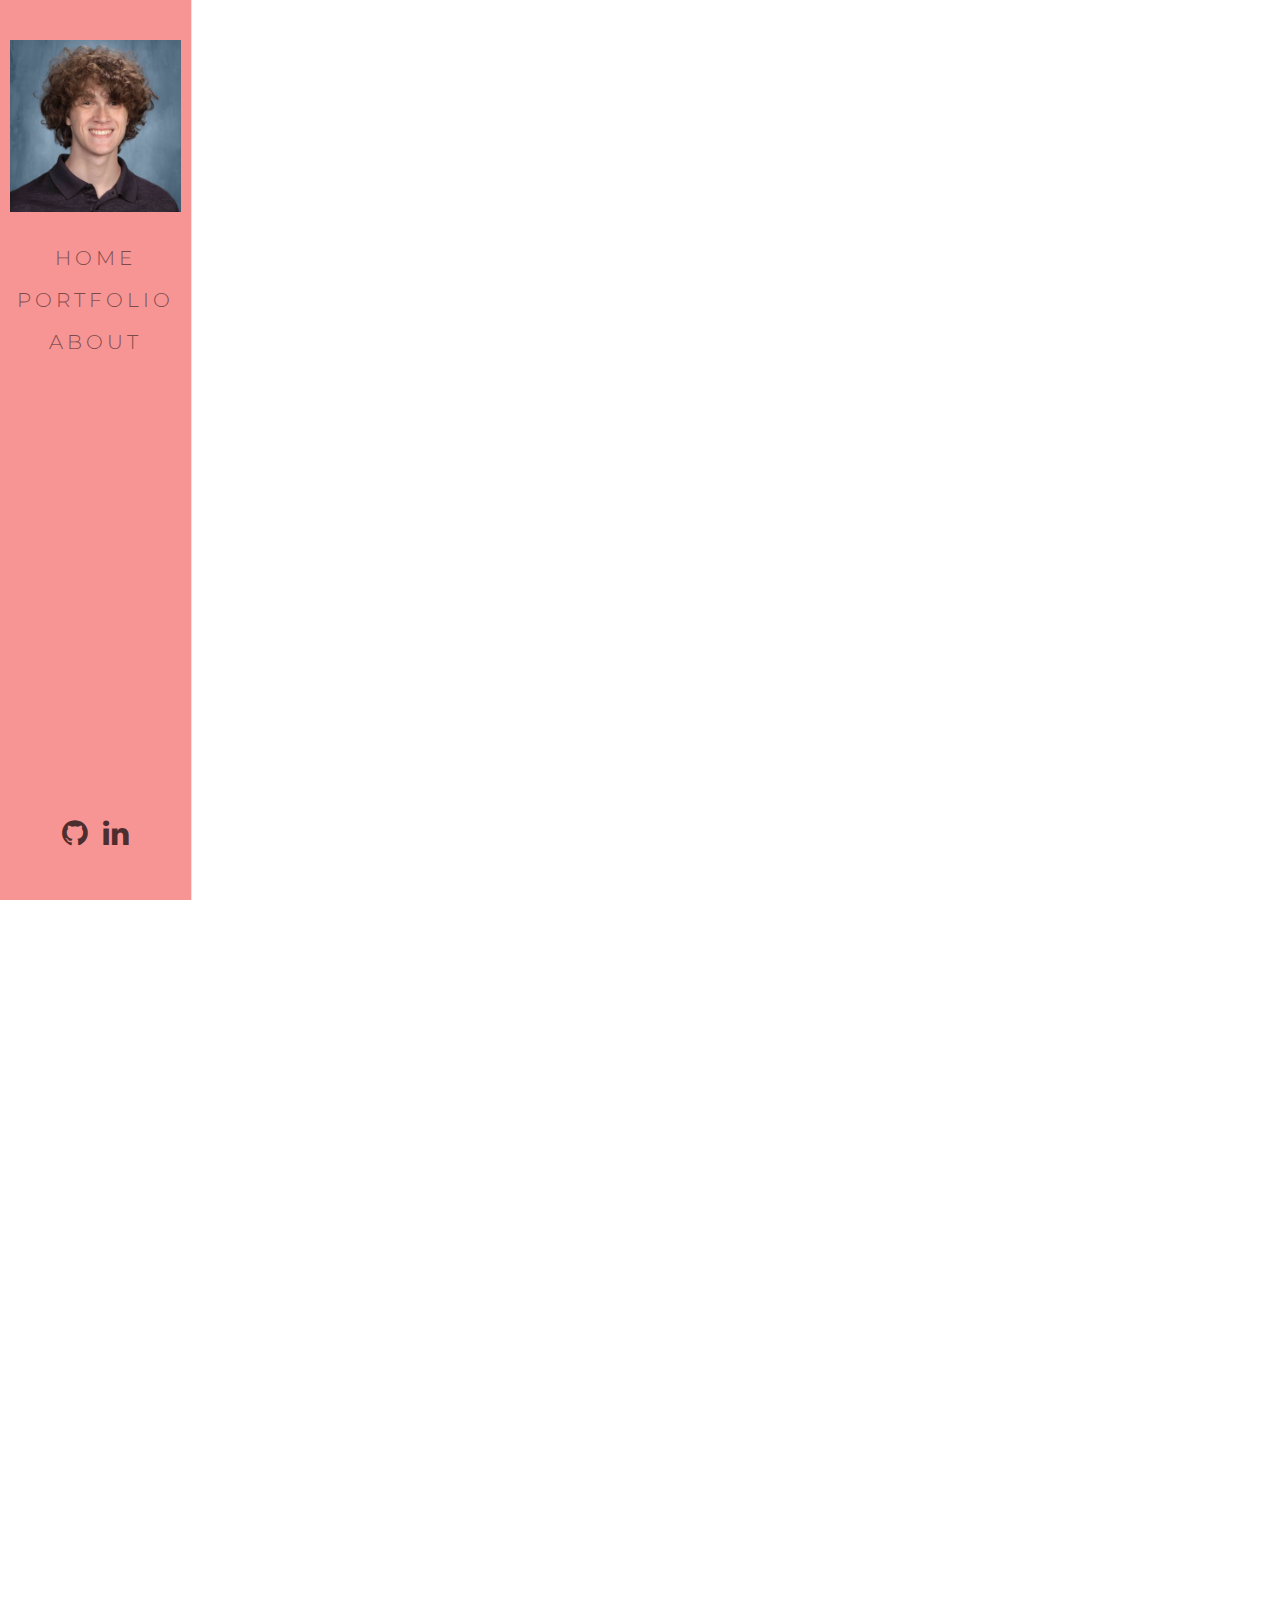
==== commit f95898ff: "create 222-project.html page" ====
--- a/222-project.html
+++ b/222-project.html
@@ -85,9 +85,9 @@
 
                     <div class="col-md-12 animate-box" data-animate-effect="fadeInLeft">
                         <figure class="text-center">
-                            <div class="scroll-container">
-                                <video width="100%" height="100%" controls>
-                                    <source src="roomAnimation/spencer_smith_art210_final_video.mp4" type="video/mp4">
+                            <div>
+                                <img src="222-files/upcoming-games.png"
+                                    style="width: 100%; height: 100%; border: 2rem solid black;">
                             </div>
                         </figure>
                     </div>
@@ -95,23 +95,53 @@
                     <div class="col-md-8 col-md-offset-2 animate-box" data-animate-effect="fadeInLeft">
 
                         <div class="col-md-9 col-md-push-3">
-                            <h1>ART210 Room Animation</h1>
-                            <p>This is a simple animation made using Maya and Premiere Pro.</p>
+                            <h1>CS222 Game Data Project</h1>
+                            <p>I, and a team of three other people, made this program with Dart and Flutter, using
+                                RAWG's API to pull information.</p>
 
-                            <p>The camera enters the room through the window, showcasing the desk. On the desk is a
-                                penicl holder, a lamp, a succulent, and a lightsaber.</p>
+                            <p>This program, cleverly titled "game_data", displays data about video games. It displays
+                                upcoming games, allows the user to search for any existing game, and has a favorites tab
+                                that allows users to mark their favorite games.</p>
                         </div>
 
                         <div class="col-md-3 col-md-pull-9 fh5co-services">
                             <h3>Services</h3>
                             <ul>
-                                <li>3D Modeling</li>
-                                <li>Animation</li>
-                                <li>Texturing</li>
+                                <li>Dart</li>
+                                <li>Flutter</li>
+                                <li>Test Driven Development</li>
+                                <li>Teamwork</li>
                             </ul>
                         </div>
 
                     </div>
+                </div>
+
+                <div class="col-md-12 animate-box" data-animate-effect="fadeInLeft">
+                    <figure class="text-center">
+                        <div>
+                            <img src="222-files/favorites-page.png"
+                                style="width: 100%; height: 100%; border: 2rem solid black;">
+                        </div>
+                    </figure>
+                </div>
+
+                <div class="col-md-12 animate-box" data-animate-effect="fadeInLeft">
+                    <figure class="text-center">
+                        <div>
+                            <img src="222-files/searchpage.png"
+                                style="width: 100%; height: 100%; border: 2rem solid black;">
+                        </div>
+                    </figure>
+                </div>
+
+                <div class="col-md-12 animate-box" data-animate-effect="fadeInLeft">
+                    <figure class="text-center">
+                        <div>
+                            <img src="222-files/minecraft-info.png"
+                                style="width: 100%; height: 100%; border: 2rem solid black;">
+                        </div>
+                    </figure>
                 </div>
 
                 <div class="row work-pagination animate-box" data-animate-effect="fadeInLeft">
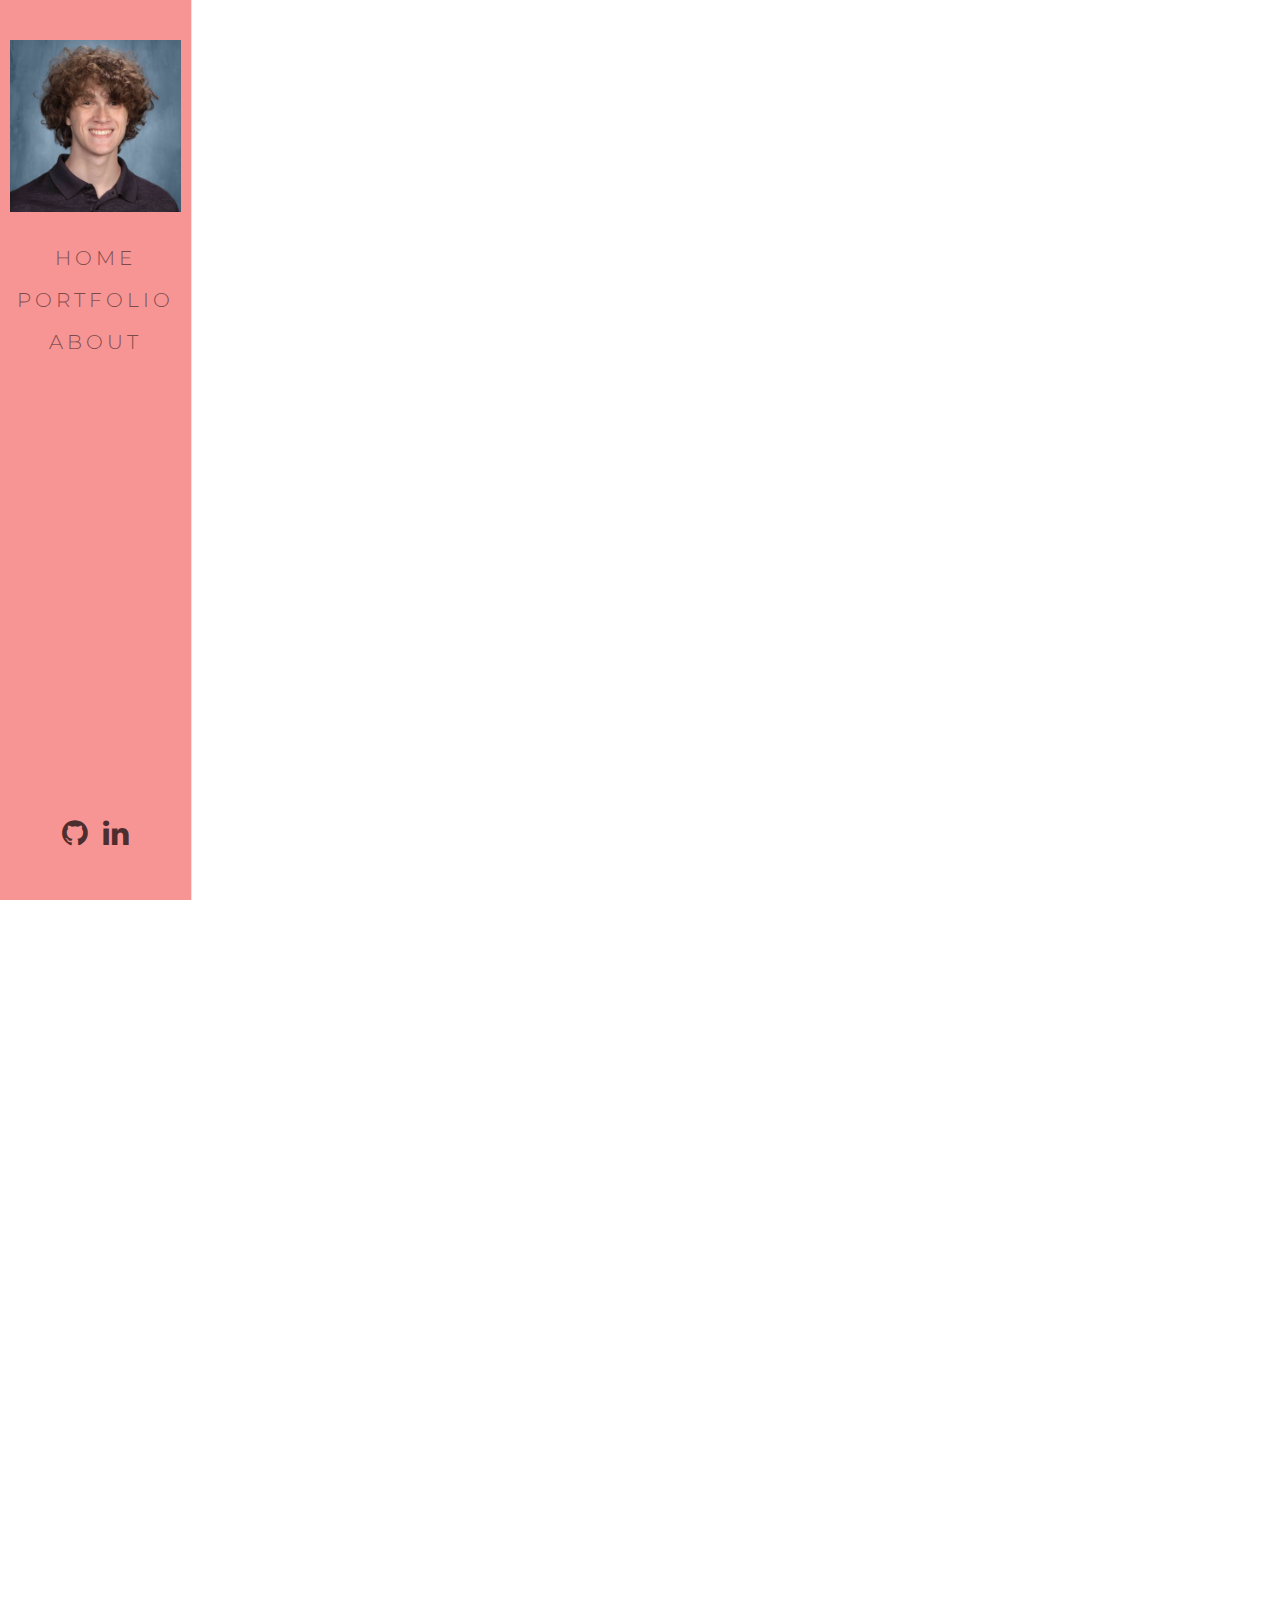
==== commit 10aa3aab: "add next and previous project functionality and add link to GH repo" ====
--- a/222-project.html
+++ b/222-project.html
@@ -101,7 +101,9 @@
 
                             <p>This program, cleverly titled "game_data", displays data about video games. It displays
                                 upcoming games, allows the user to search for any existing game, and has a favorites tab
-                                that allows users to mark their favorite games.</p>
+                                that allows users to mark their favorite games. Here is a <a
+                                    href="https://github.com/spencersmith24/CS222-Final" target="_blank">link</a> to the
+                                GitHub repository.</p>
                         </div>
 
                         <div class="col-md-3 col-md-pull-9 fh5co-services">
@@ -117,6 +119,7 @@
                     </div>
                 </div>
 
+                <!-- favorites page -->
                 <div class="col-md-12 animate-box" data-animate-effect="fadeInLeft">
                     <figure class="text-center">
                         <div>
@@ -126,6 +129,7 @@
                     </figure>
                 </div>
 
+                <!-- search page -->
                 <div class="col-md-12 animate-box" data-animate-effect="fadeInLeft">
                     <figure class="text-center">
                         <div>
@@ -135,6 +139,7 @@
                     </figure>
                 </div>
 
+                <!-- mincraft info -->
                 <div class="col-md-12 animate-box" data-animate-effect="fadeInLeft">
                     <figure class="text-center">
                         <div>
@@ -148,13 +153,14 @@
                     <div class="col-md-8 col-md-offset-2 col-sm-12 col-sm-offset-0">
 
                         <div class="col-md-4 col-sm-4 col-xs-4 text-center">
-                            <a href="#"><i class="icon-long-arrow-left"></i> <span>Previous Project</span></a>
+                            <a href="room-animation.html"><i class="icon-long-arrow-left"></i> <span>Previous
+                                    Project</span></a>
                         </div>
                         <div class="col-md-4 col-sm-4 col-xs-4 text-center">
                             <a href="#"><i class="icon-th-large"></i></a>
                         </div>
                         <div class="col-md-4 col-sm-4 col-xs-4 text-center">
-                            <a href="#"><span>Next Project</span> <i class="icon-long-arrow-right"></i></a>
+                            <a href="pvz-game.html"><span>Next Project</span> <i class="icon-long-arrow-right"></i></a>
                         </div>
                     </div>
                 </div>
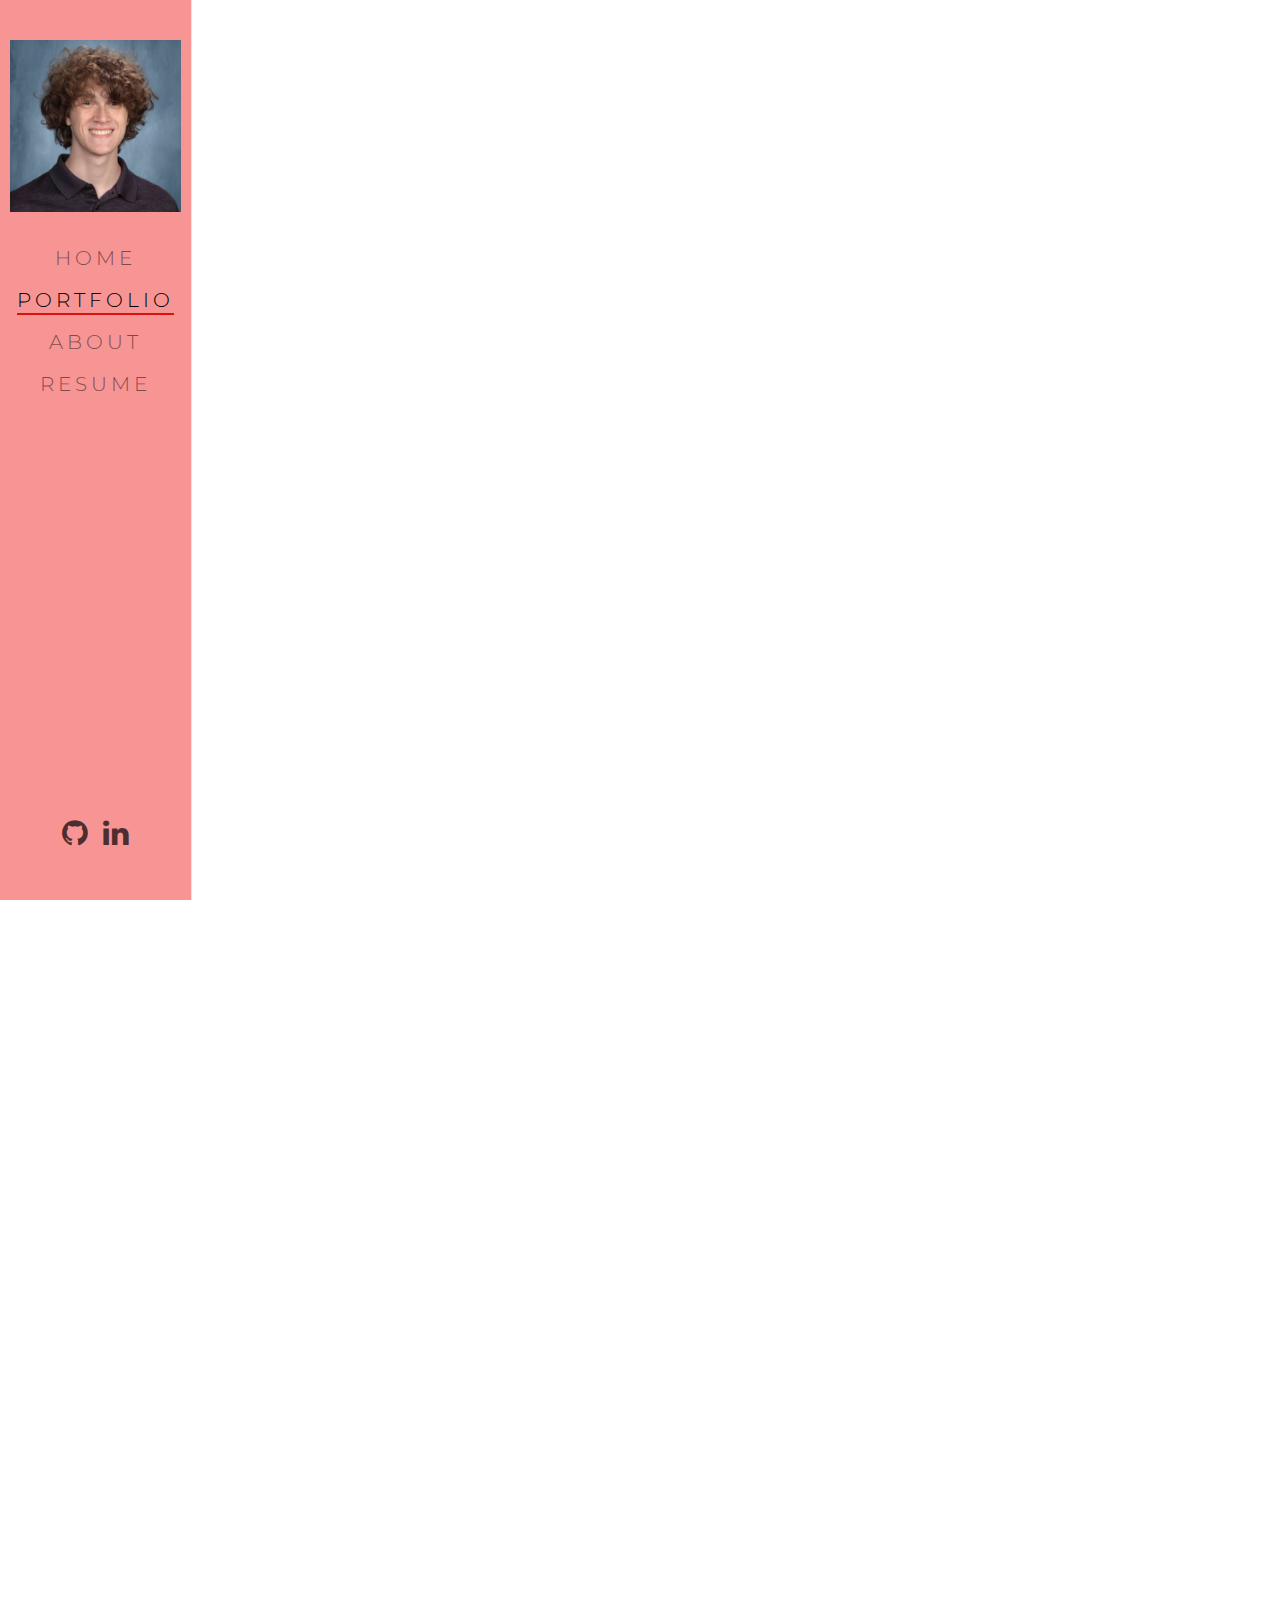
==== commit e938cf47: "add active class to portfolio button" ====
--- a/222-project.html
+++ b/222-project.html
@@ -63,8 +63,9 @@
             <nav id="fh5co-main-menu" role="navigation">
                 <ul>
                     <li><a href="index.html">Home</a></li>
-                    <li><a href="portfolio.html">Portfolio</a></li>
+                    <li class="fh5co-active"><a href="portfolio.html">Portfolio</a></li>
                     <li><a href="about.html">About</a></li>
+                    <li><a href="resume.html">Resume</a></li>
                 </ul>
             </nav>
 
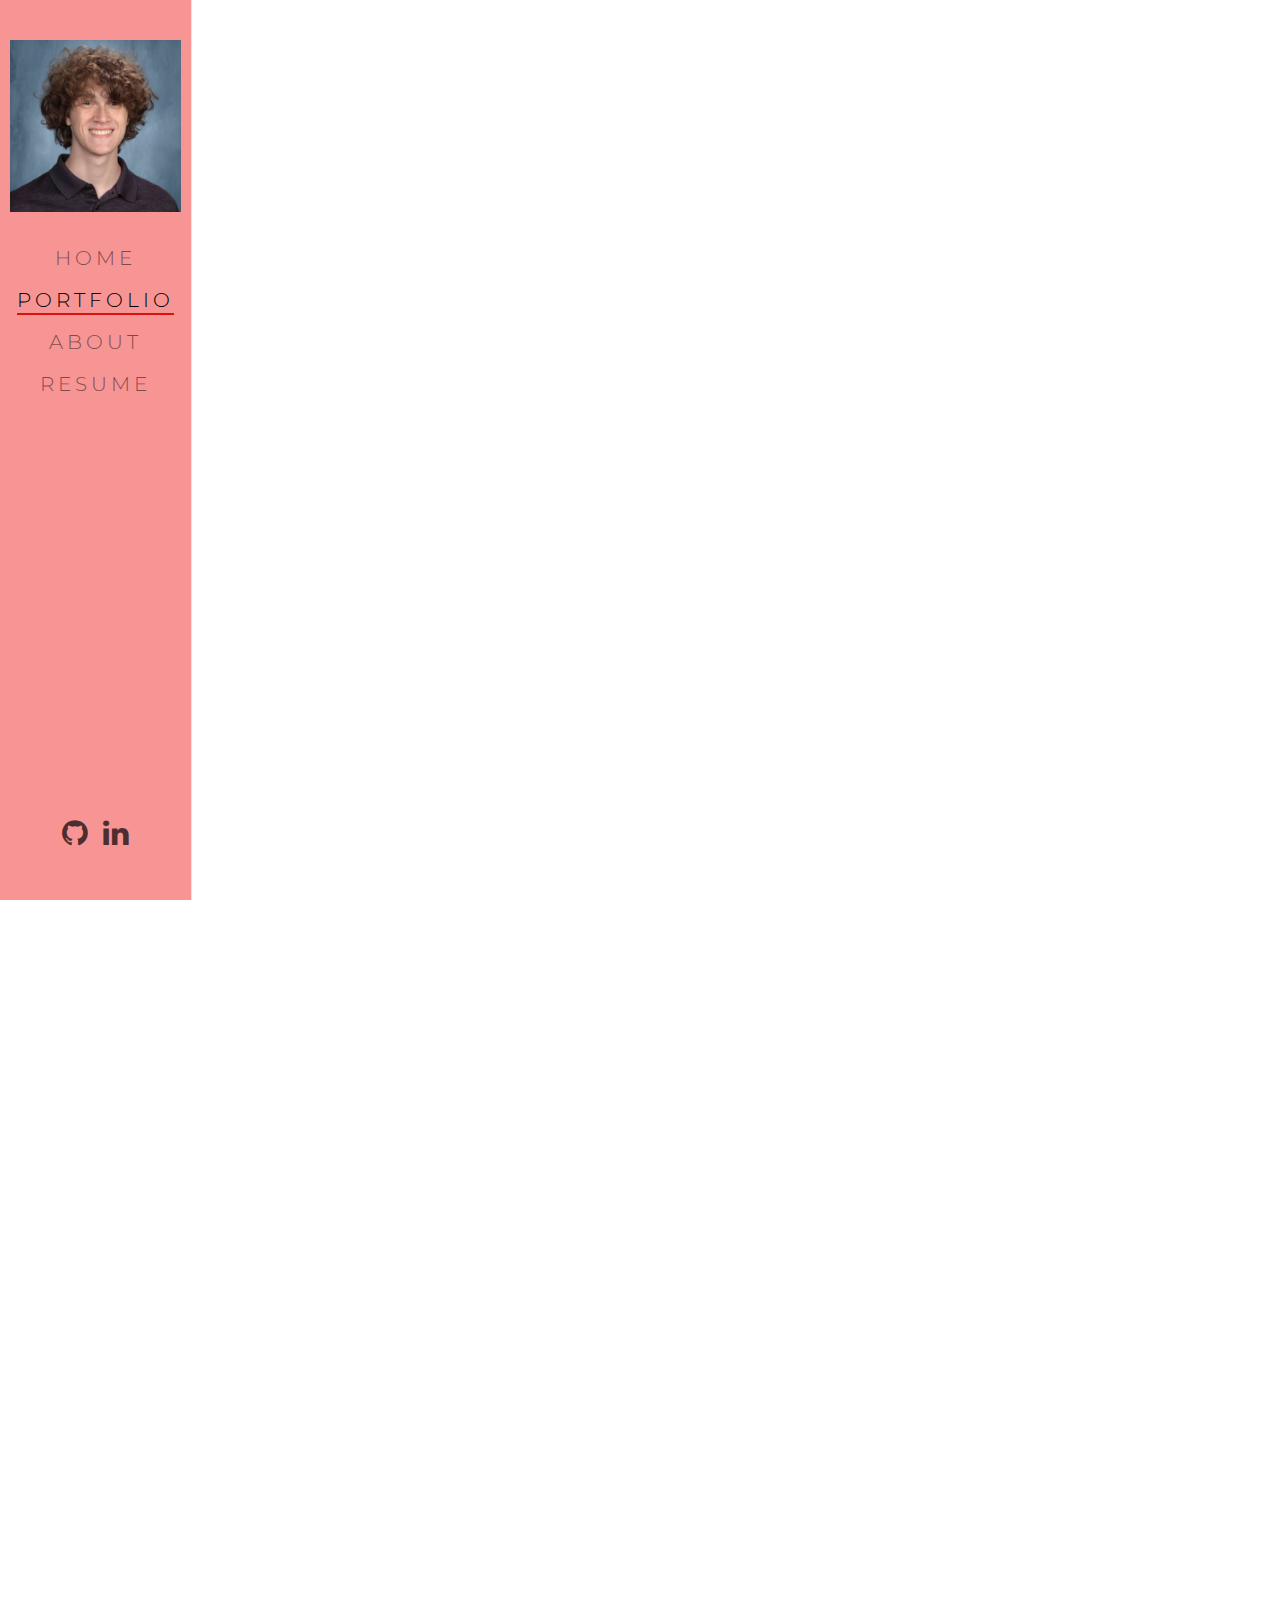
==== commit 0edd000a: "change the size of the first image" ====
--- a/222-project.html
+++ b/222-project.html
@@ -88,7 +88,7 @@
                         <figure class="text-center">
                             <div>
                                 <img src="222-files/upcoming-games.png"
-                                    style="width: 100%; height: 100%; border: 2rem solid black;">
+                                    style="width: 85%; height: 85%; border: 2rem solid black;">
                             </div>
                         </figure>
                     </div>
